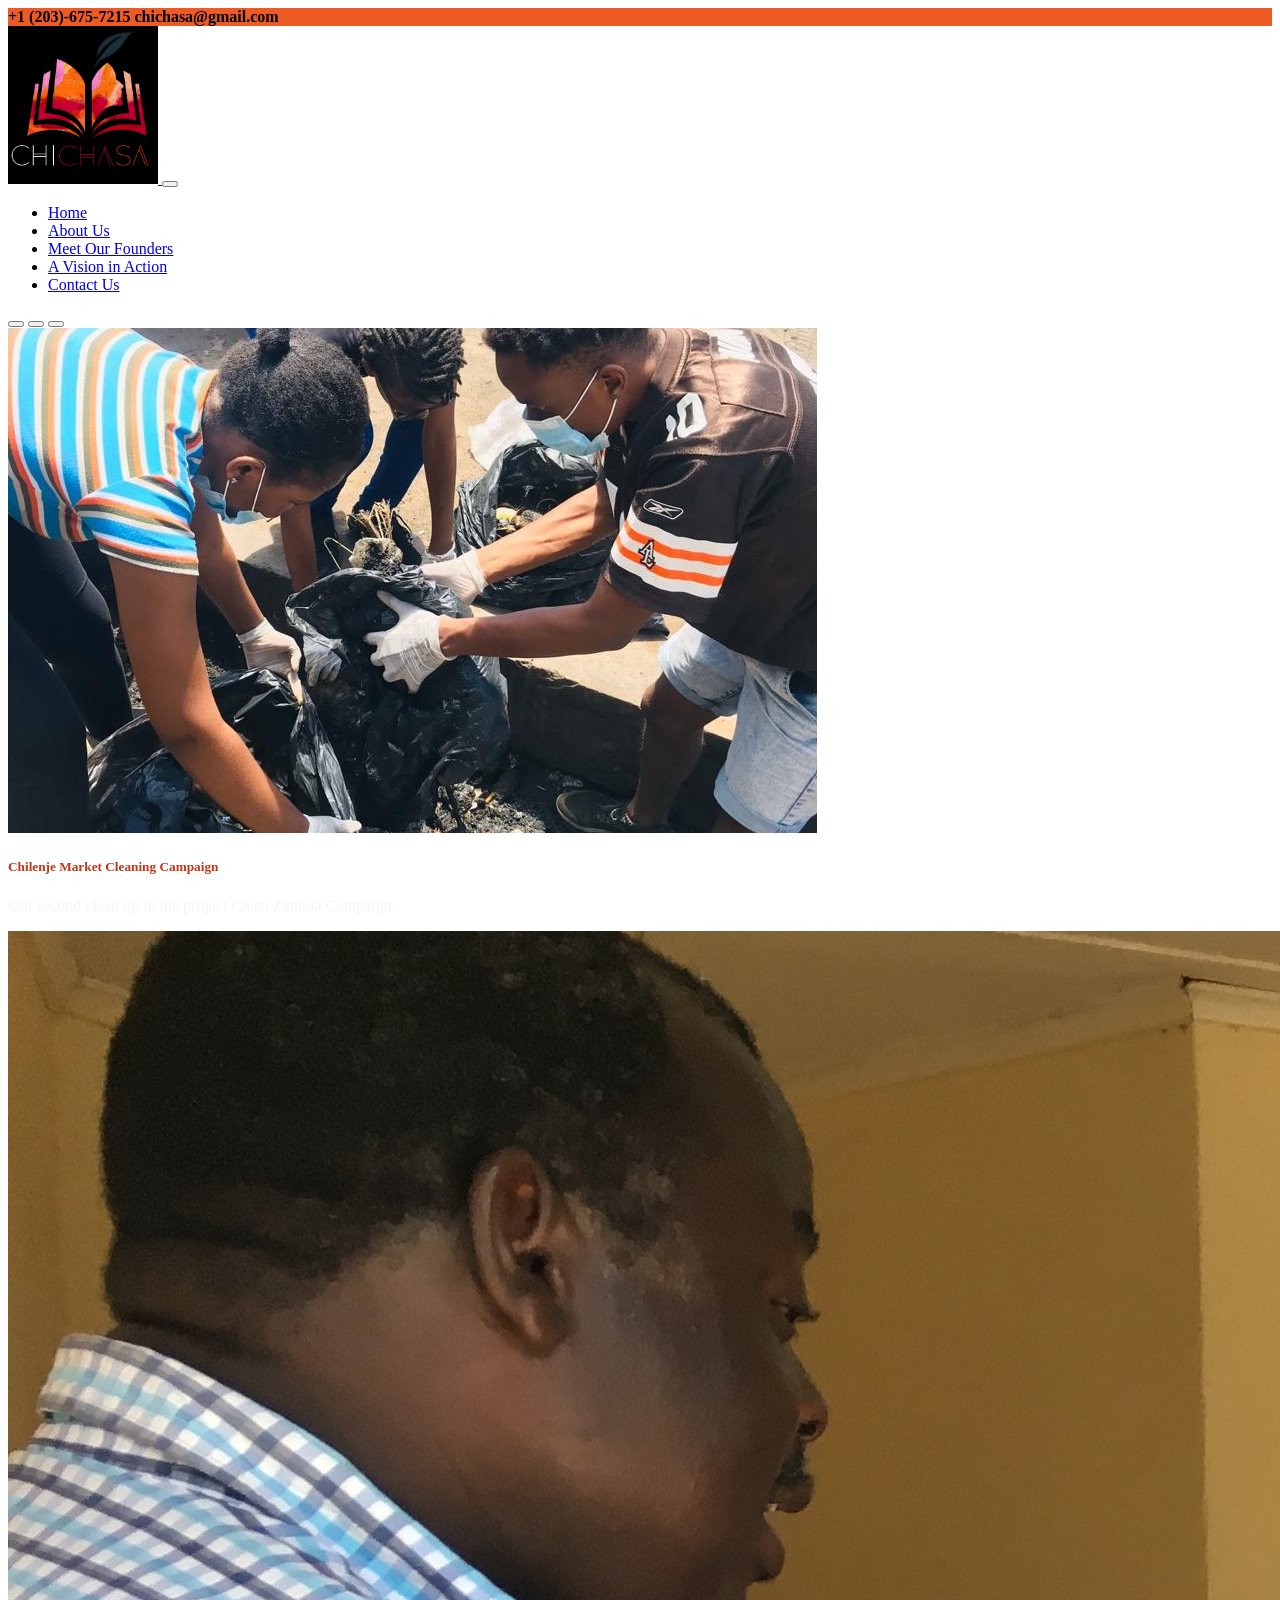
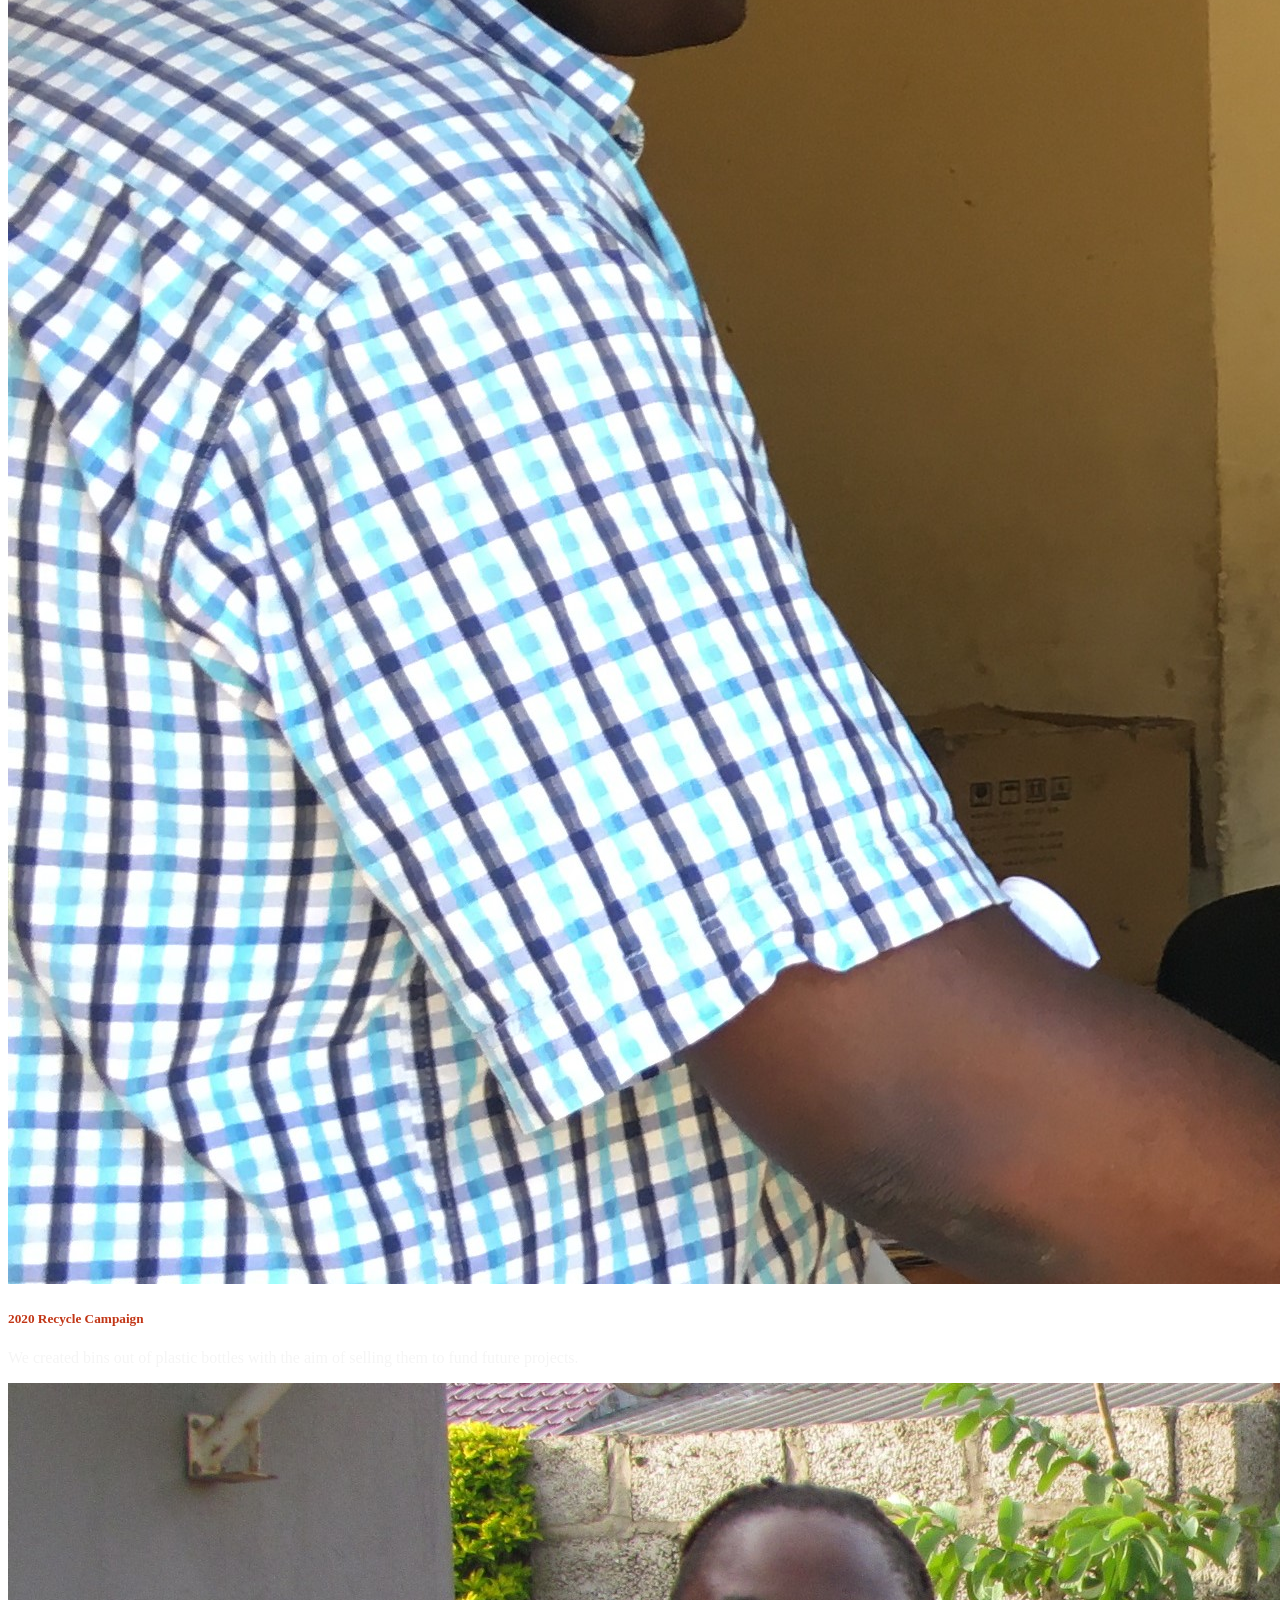
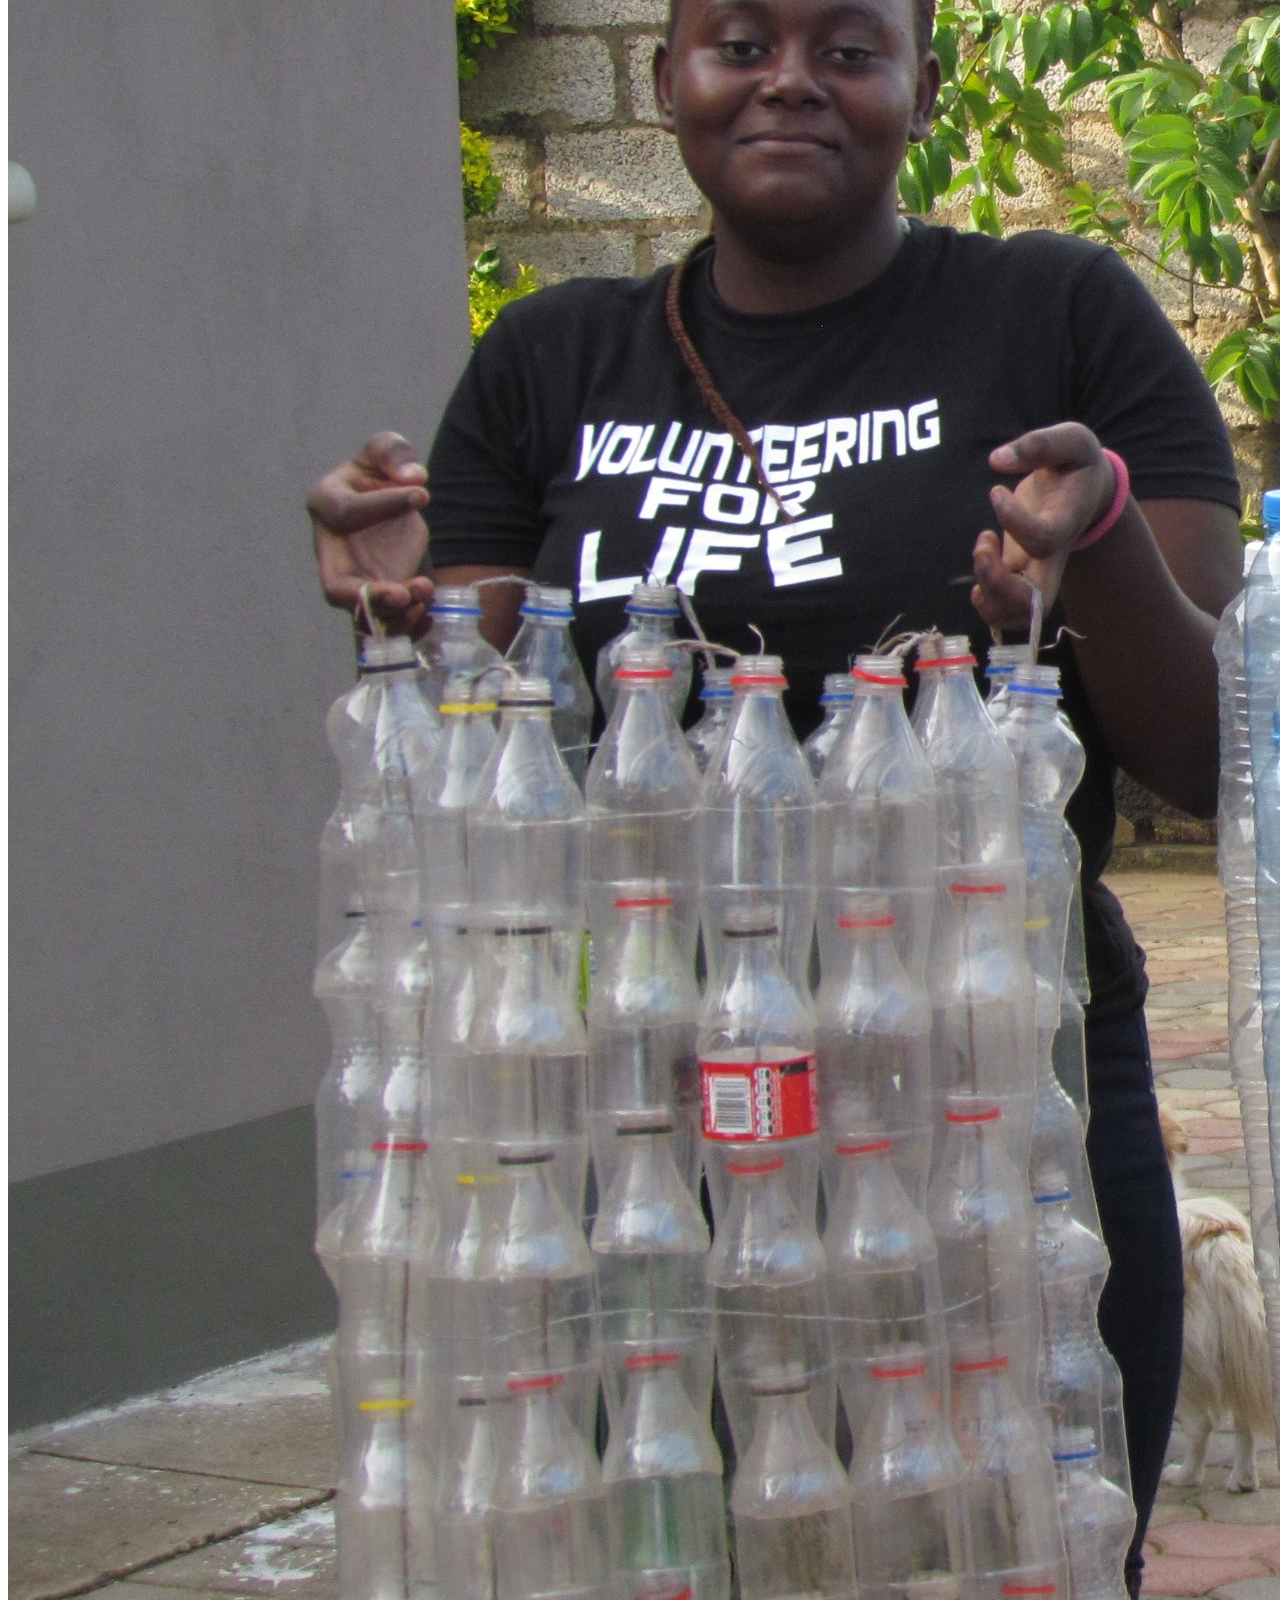
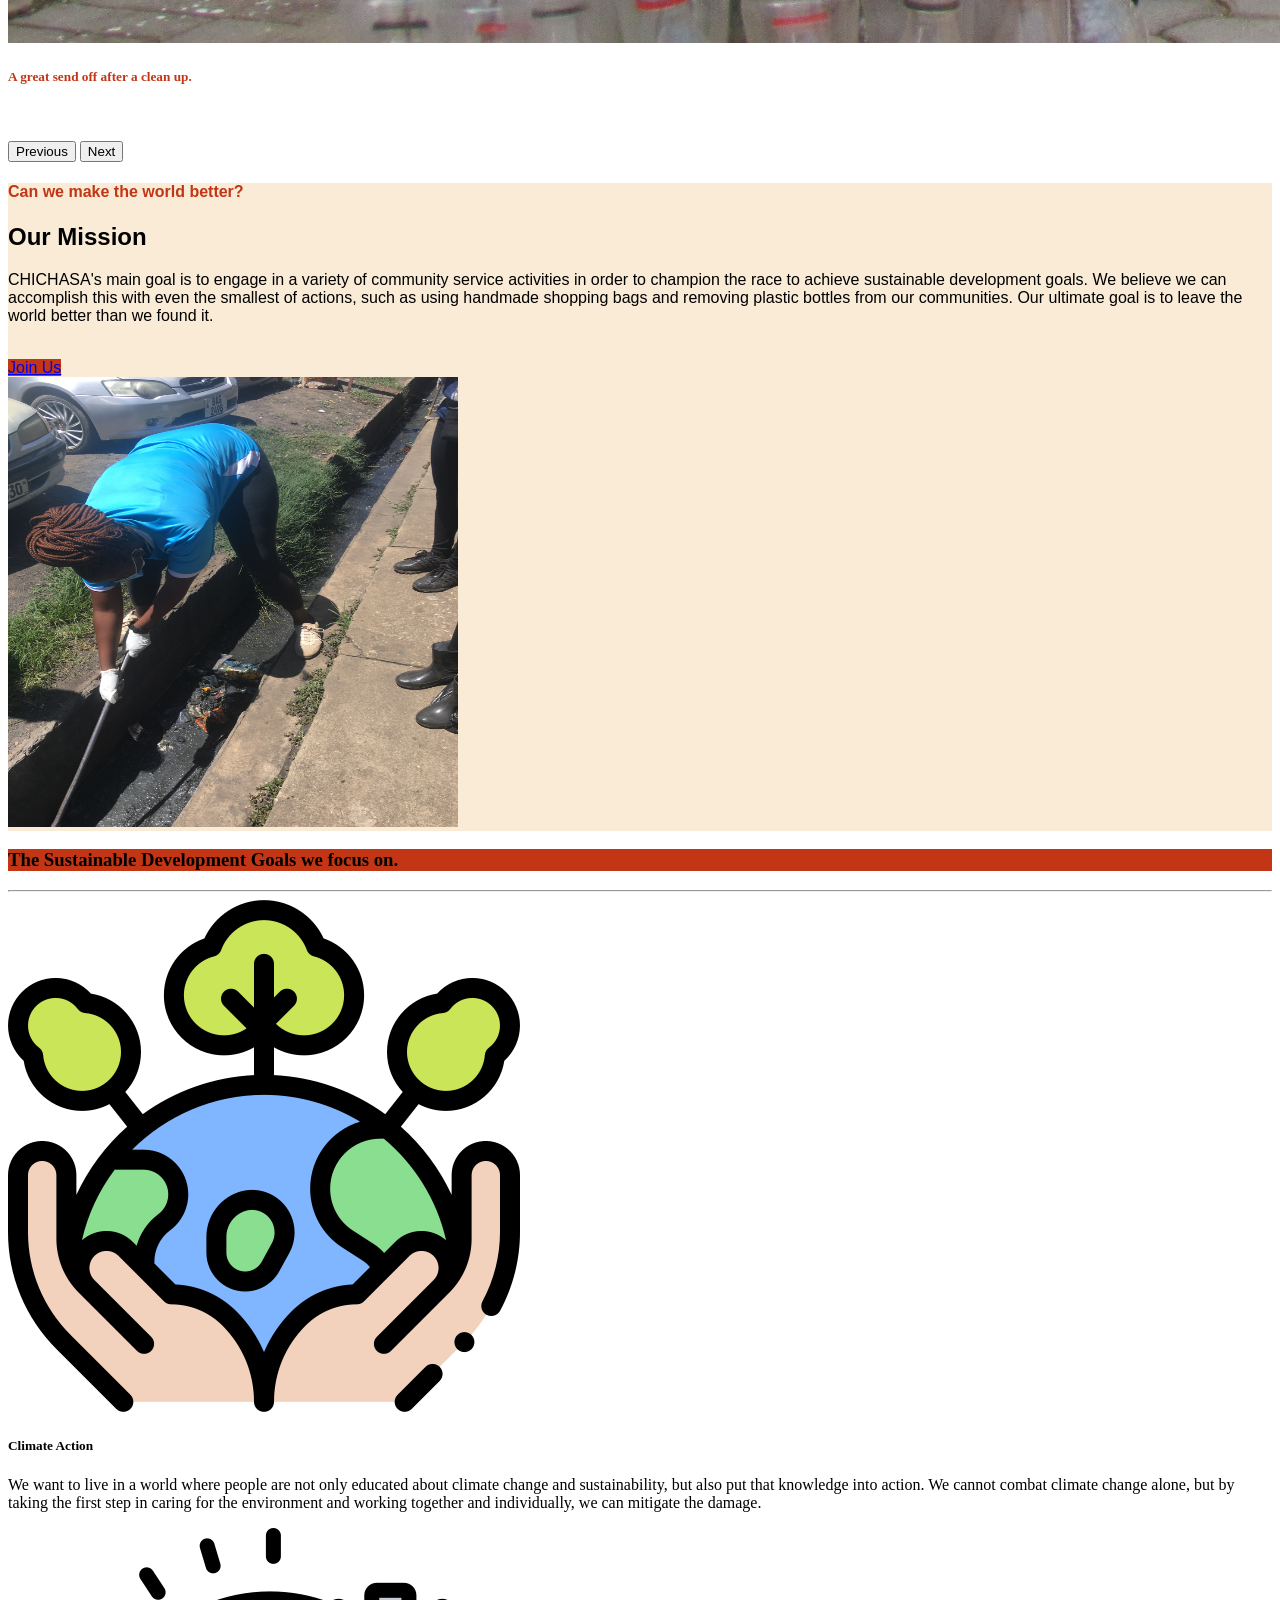
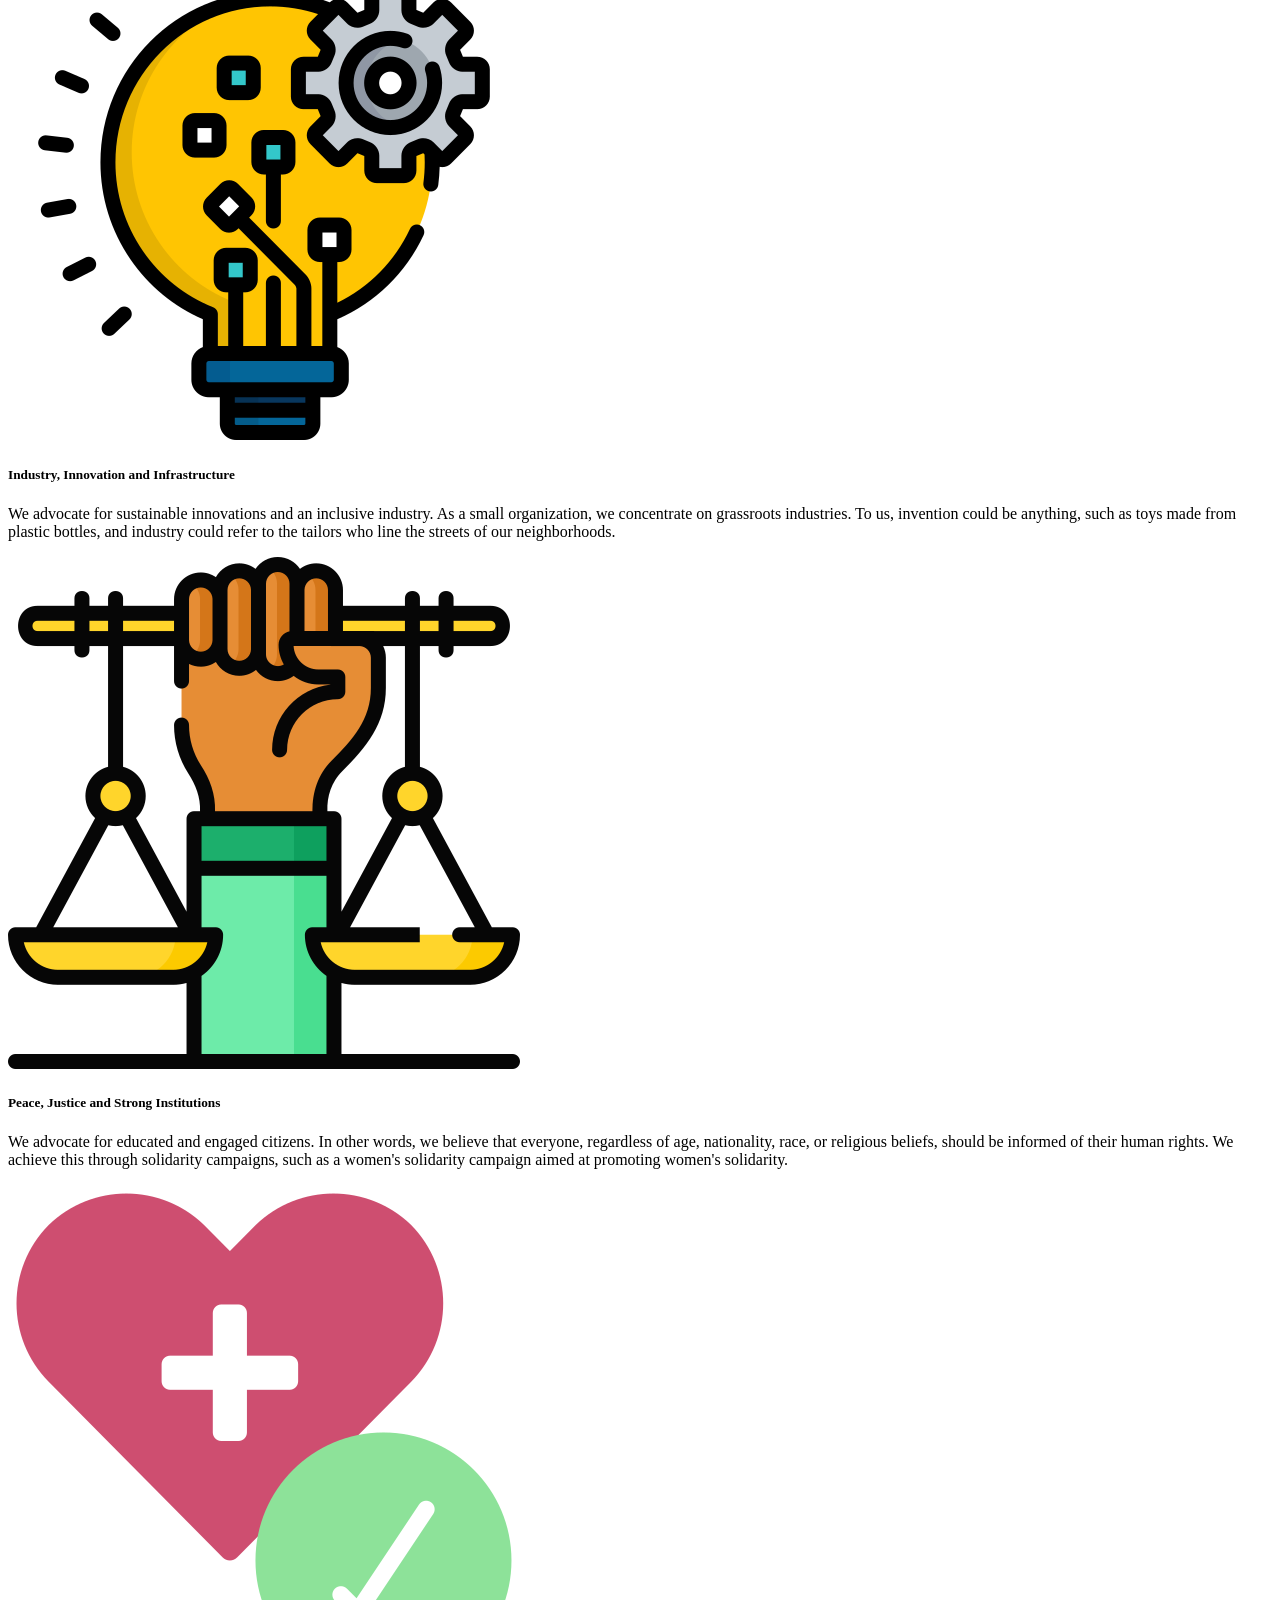
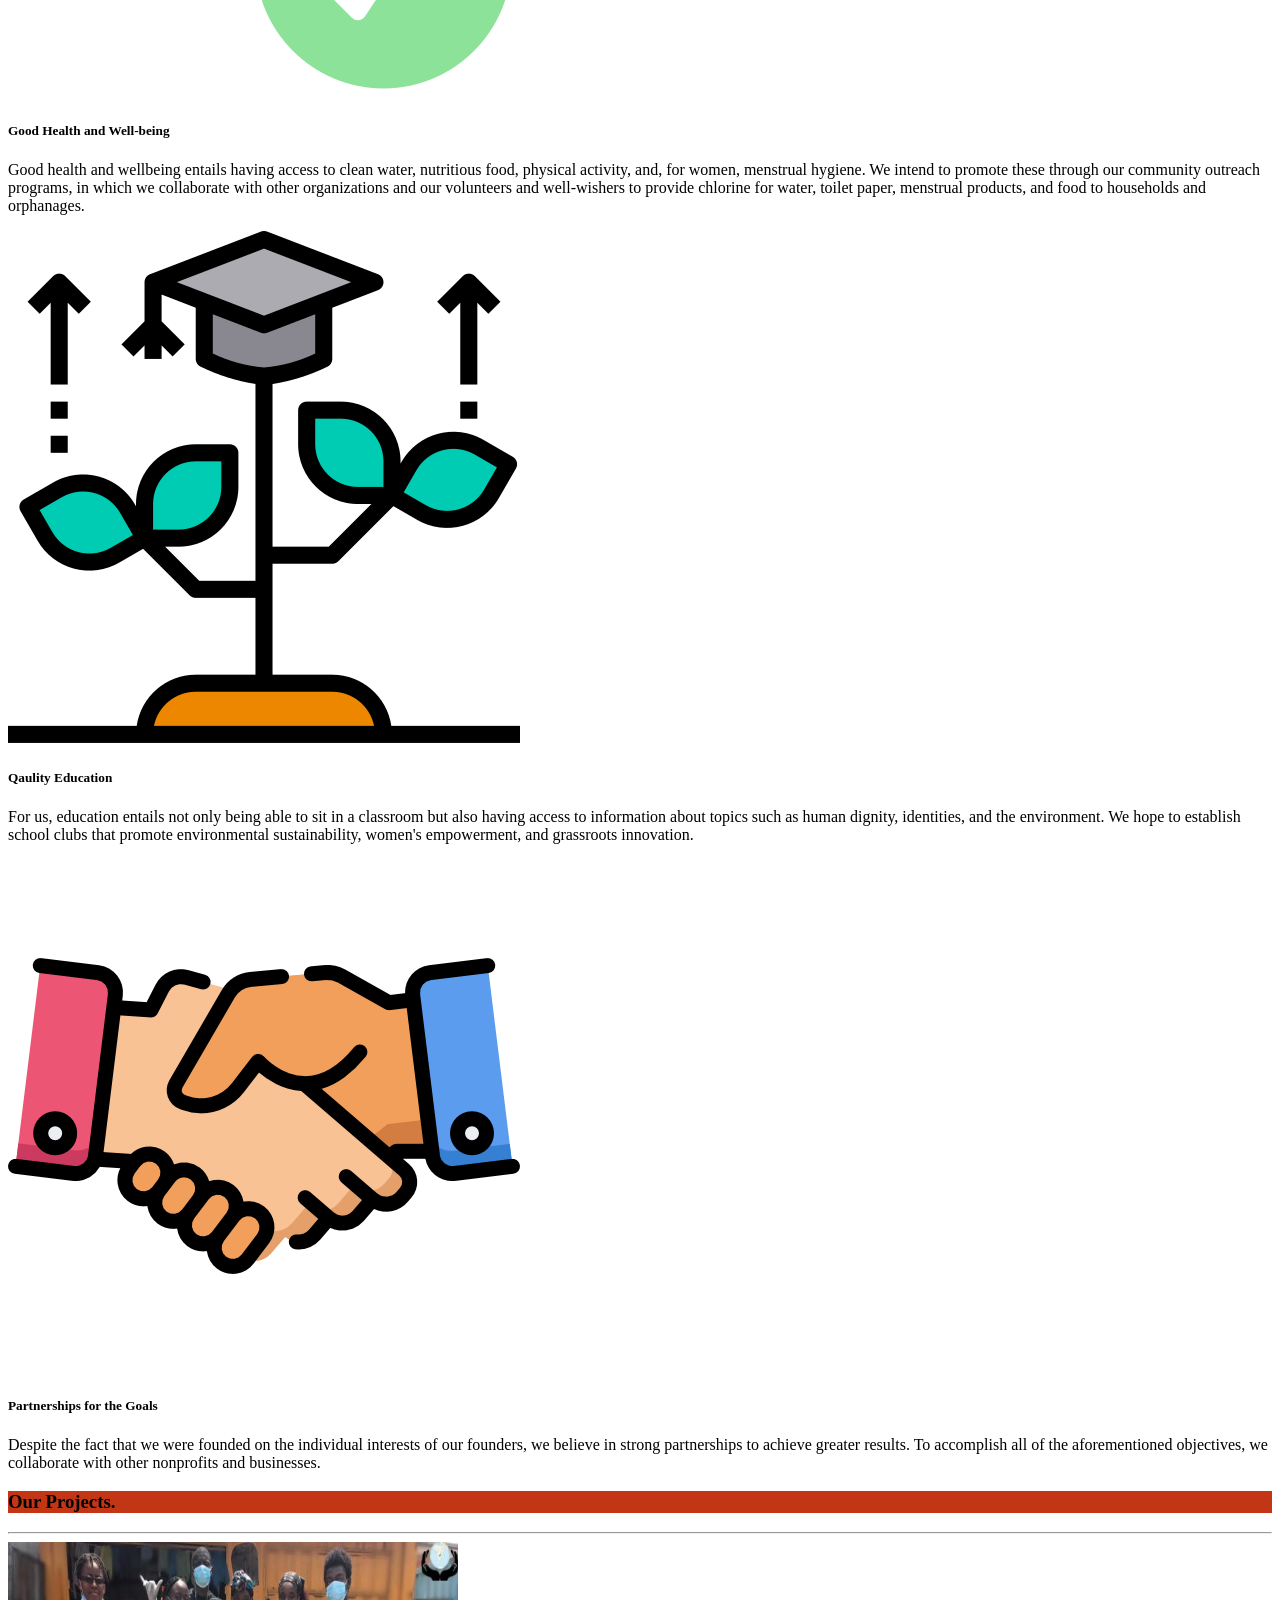
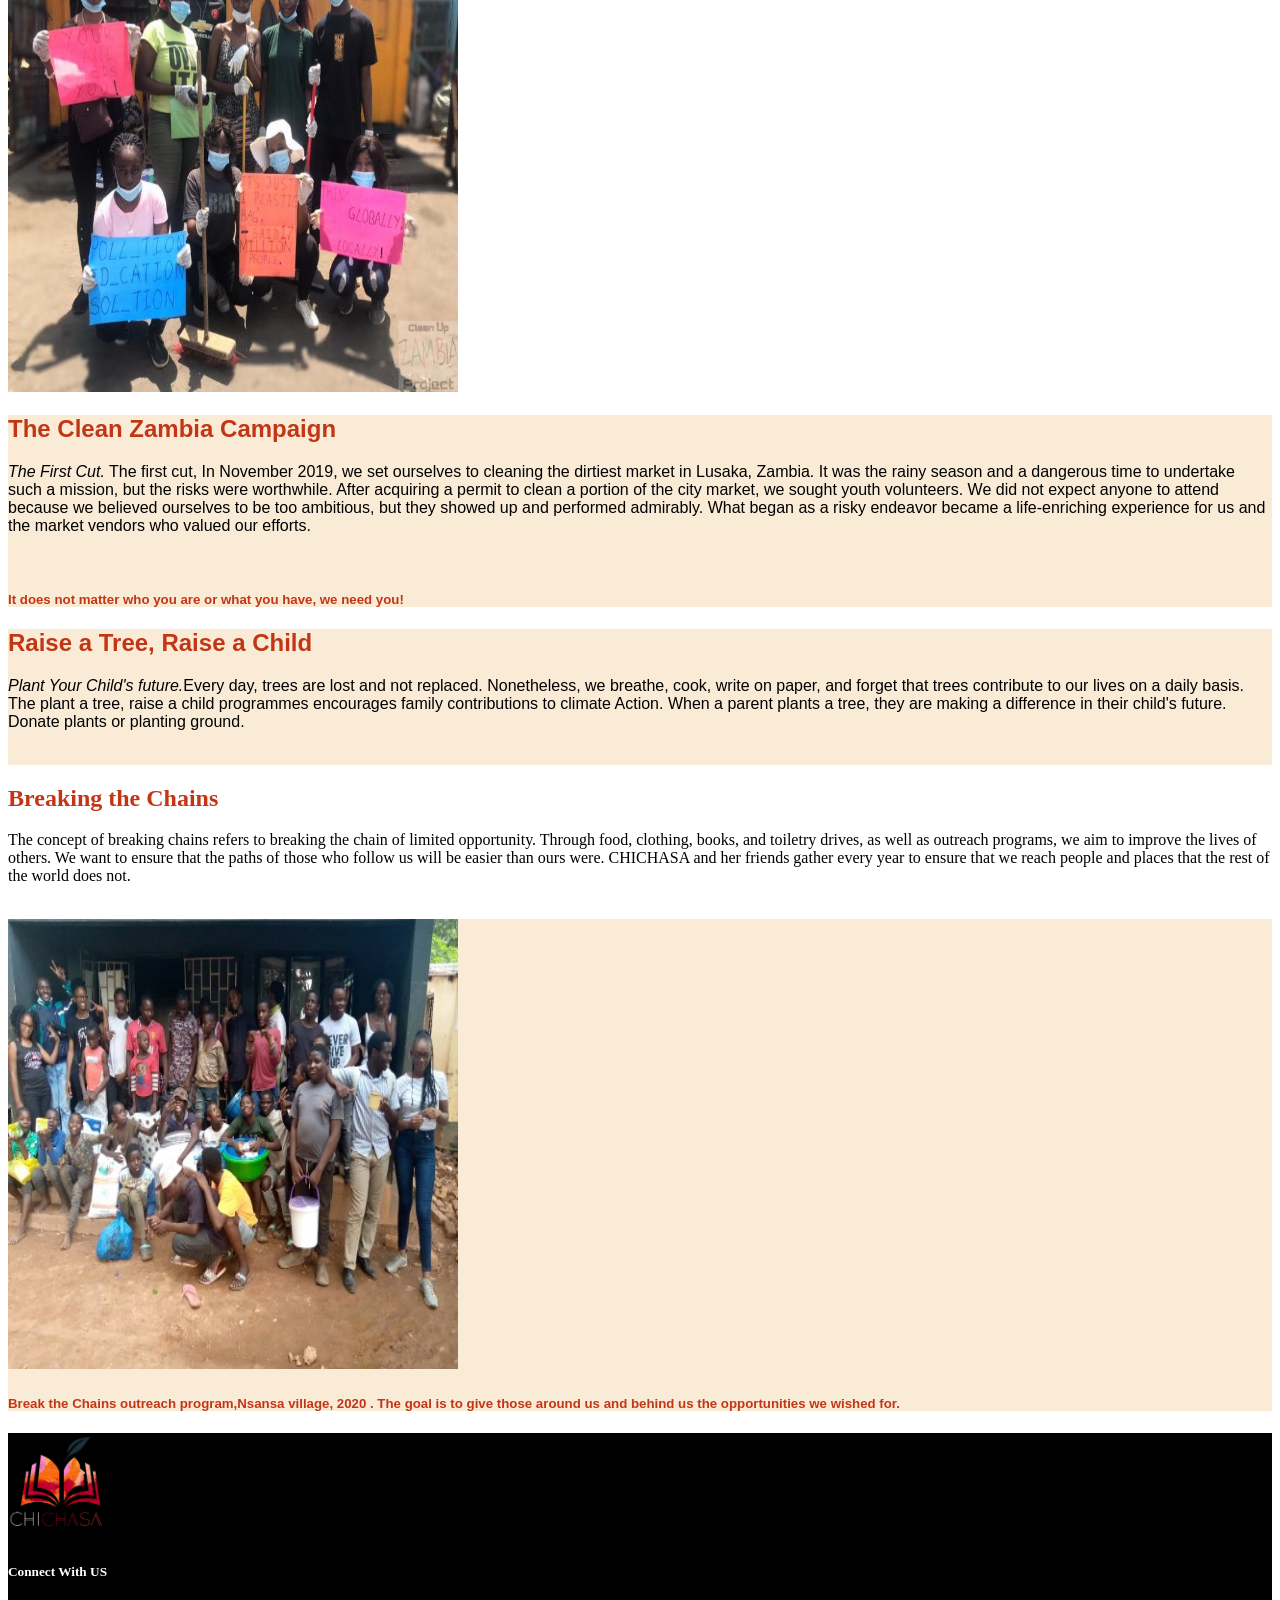
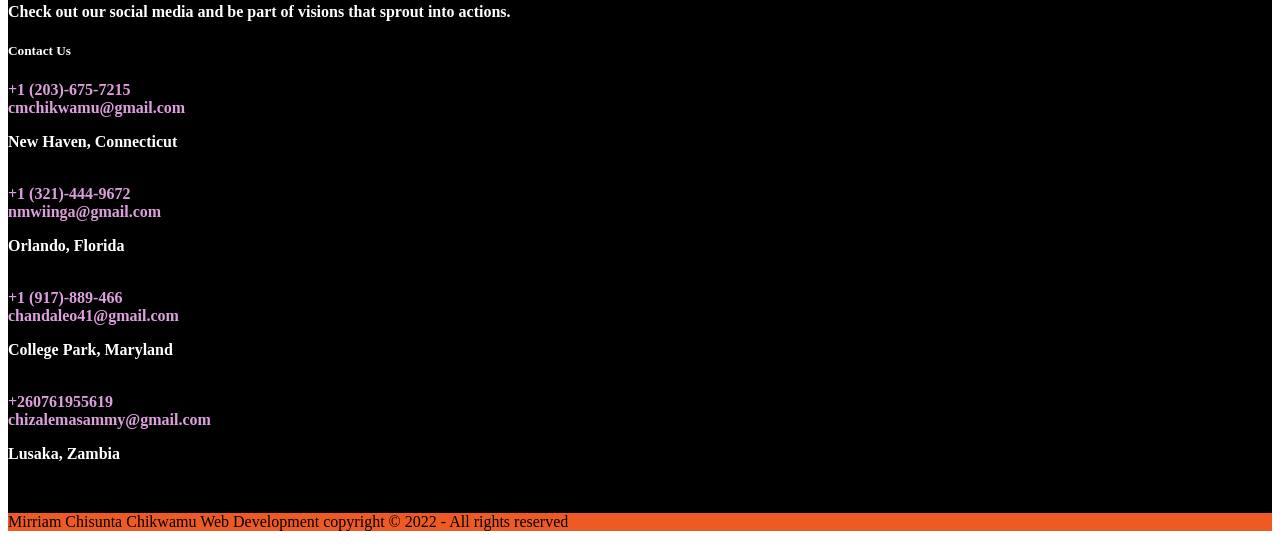
==== index.html @ 413c096a "Add files via upload" ====
<!doctype html>
<html lang="en">
  <head>
    <!-- Required meta tags -->
    <meta charset="utf-8">
    <meta name="viewport" content="width=device-width, initial-scale=1">

    <!-- Bootstrap CSS -->
    <link href="bootstrap-5.1.3-dist/css/bootstrap.min.css" rel="stylesheet">
    <link href="fontawesome-free-6.1.1-web/css/all.css" rel="stylesheet">
    <!--Custom styling-->
    <link href="FinalStyles.css" rel="stylesheet">
    
    
    <title>Home-Chichasa</title>
  </head>
  <!--body-->
  <body>
    <!--Header-->
    <header>
      <div class="p-xl-2  p-lg-2" id="topHeader">
        <div class="container">
          <div class="row">
            <div class="col-12 text-end">
              <a class="p-xl-2  p-lg-2" href=""><i class="fa-solid fa-phone"></i>+1 (203)-675-7215</a>
              <a class="p-xl-2  p-lg-2" href=""><i class="fa-solid fa-envelope"></i>chichasa@gmail.com</a>
            </div>
          </div>
        </div>
      </div>
      <div id="bottomHeader">
        <div class="container-fluid">
          <nav class="navbar navbar-dark bg-black navbar-expand-md justify-content-lg-center">
           <a class="navbar-brand" href="index.html">
            <img src="logo.docx.jpg" alt="logo image" width="150px">
           </a>
           <button class="navbar-toggler" type="button" data-bs-toggle="collapse" data-bs-target="#navbarTogglerDemo02" aria-controls="navbarTogglerDemo02" aria-expanded="false" aria-label="Toggle navigation">
            <span class="navbar-toggler-icon"></span>
          </button>
          <div class="collapse navbar-collapse" id="navbarTogglerDemo02">
            <ul class="navbar-nav">
              <li class="nav-item active">
                <a class="nav-link" href="index.html">Home</a>
              </li>
              <li class="nav-item">
                <a  class="nav-link" href="AboutUs.html">About Us</a>
              </li>
              <li class="nav-item">
                <a class="nav-link" href="meetourfounders.html">Meet Our Founders</a>
              </li>
              <li class="nav-item">
                <a class="nav-link" href="avisioninaction.html">A Vision in Action</a>
              </li>
              <li class="nav-item">
                <a class="nav-link" href="contactus.html">Contact Us</a>
              </li>
            
            </ul>
            </div>
          </nav>
        </div>
      </div>
    </header>

     <!--introduction-->
    <div class="container-fluid">
      <div id="carouselExampleCaptions" class="carousel slide" data-bs-ride="carousel">
        <div class="carousel-indicators">
          <button type="button" data-bs-target="#carouselExampleCaptions" data-bs-slide-to="0" class="active" aria-current="true" aria-label="Slide 1"></button>
          <button type="button" data-bs-target="#carouselExampleCaptions" data-bs-slide-to="1" aria-label="Slide 2"></button>
          <button type="button" data-bs-target="#carouselExampleCaptions" data-bs-slide-to="2" aria-label="Slide 3"></button>
        </div>
        <div class="carousel-inner">
          <div class="carousel-item active">
            <img  src="Slide show.jpg" class="d-block w-100" alt="Chilenje Market Clean up">
            <div class="carousel-caption d-none d-md-block">
              <h5  style="color:#c23616;">Chilenje Market Cleaning Campaign</h5>
              <p style="color:whitesmoke">Our second clean up in the project Clean Zambia Campaign.</p>
            </div>
          </div>
          <div class="carousel-item">
            <img src="slide show2.jpg" class="d-block w-100" alt="Samantha and Chilenje Market chairperson">
            <div class="carousel-caption d-none d-md-block">
              <h5  style="color:#c23616;">2020 Recycle Campaign</h5>
              <p style="color:whitesmoke">We created bins out of plastic bottles with the aim of selling them to fund future projects.</p>
            </div>
          </div>
          <div class="carousel-item">
            <img  src="slide show3.jpg" class="d-block w-100" alt="Recycle Campaign">
            <div class="carousel-caption d-none d-md-block">
              <h5 style="color:#c23616;">A great send off after a clean up.</h5>
              <p style="color:white">Our Chairperson Shakes Hands with the Chairperson of Chilenje market after a sucessful clean up.</p>
            </div>
          </div>
        </div>
        <button class="carousel-control-prev" type="button" data-bs-target="#carouselExampleCaptions" data-bs-slide="prev">
          <span class="carousel-control-prev-icon" aria-hidden="true"></span>
          <span class="visually-hidden">Previous</span>
        </button>
        <button class="carousel-control-next" type="button" data-bs-target="#carouselExampleCaptions" data-bs-slide="next">
          <span class="carousel-control-next-icon" aria-hidden="true"></span>
          <span class="visually-hidden">Next</span>
        </button>
      </div>
    </div>


    <!--Section one:The Mission-->
    <section class="top-hero-section pt-4 pb-5">
      <div class="container">
        <div class="row align-items-center">
          <div class="col-md-5">
            <h4 style="color:#c23616;">Can we make the world better?</h4>
            <h1>Our Mission</h1>
            <p>
              CHICHASA's main goal is to engage in a variety of community service activities in order to champion the race to achieve sustainable development goals. We believe we can accomplish this with even the smallest of actions, such as using handmade shopping bags and removing plastic bottles from our communities. Our ultimate goal is to leave the world better than we found it. </p><br>
              <a style ="background-color:#c23616 ;" class="btn btn " href="contactus.html" role="button">Join Us</a>
          </div>
          <div class="col-md-7">
            <img class="img-fluid" src="IMG_7475.JPG" width="450" height="450"alt="Clean up">
          </div>
        </div>

      </div>
    </section>

    <!--Brief Intoduction -->
    <section class="pt-3 pb-4">
      <div class="container-fluid">
        <div class="row">
          <div style="background-color: #c23616;"class="col-12 text-center">
            <h3>The Sustainable Development Goals we focus on.</h3>
          </div>
          <hr>

        </div>
        <div class="row" >
          <div class="col-md-4 text-center">
            <img class="img-fluid p-5 size-img" src="save-the-planet.png" alt="save the planet">
            <h5>Climate Action</h5>
            <p>
              We want to live in a world where people are not only educated about climate change and sustainability, but also put that knowledge into action. We cannot combat climate change alone, but by taking the first step in caring for the environment and working together and individually, we can mitigate the damage.
            </p>
          </div>
          <div class="col-md-4 text-center ">
            <img class="img-fluid p-5 size-img" src="innovation.png" alt="save the planet">
            <h5>Industry, Innovation and Infrastructure</h5>
            <p>
              We advocate for sustainable innovations and an inclusive industry. As a small organization, we concentrate on grassroots industries. To us, invention could be anything, such as toys made from plastic bottles, and industry could refer to the tailors who line the streets of our neighborhoods.
            </p>
          </div>
          <div class="col-md-4 text-center">  
            <img class="img-fluid p-5 size-img" src="civil-right.png" alt="save the planet">
            <h5>Peace, Justice and Strong Institutions</h5>
            <p>
              We advocate for educated and engaged citizens. In other words, we believe that everyone, regardless of age, nationality, race, or religious beliefs, should be informed of their human rights. We achieve this through solidarity campaigns, such as a women's solidarity campaign aimed at promoting women's solidarity.
            </p>
          </div>
        </div>
        <div class="row">
          <div class="col-md-4 text-center">
            <img class="img-fluid p-5 size-img" src="healthy.png" alt="save the planet">
            <h5>Good Health and Well-being</h5>
            <p>
              Good health and wellbeing entails having access to clean water, nutritious food, physical activity, and, for women, menstrual hygiene. We intend to promote these through our community outreach programs, in which we collaborate with other organizations and our volunteers and well-wishers to provide chlorine for water, toilet paper, menstrual products, and food to households and orphanages. 
            </p>
          </div>
          <div class="col-md-4 text-center ">
            <img class="img-fluid p-5 size-img" src="quality.png" alt="save the planet">
            <h5>Qaulity Education</h5>
            <p>
              For us, education entails not only being able to sit in a classroom but also having access to information about topics such as human dignity, identities, and the environment. We hope to establish school clubs that promote environmental sustainability, women's empowerment, and grassroots innovation.
            </p>
          </div>
          <div class="col-md-4 text-center">  
            <img class="img-fluid p-5  size-img" src="handshake.png" alt="save the planet">
            <h5>Partnerships for the Goals</h5>
            <p>
              Despite the fact that we were founded on the individual interests of our founders, we believe in strong partnerships to achieve greater results. To accomplish all of the aforementioned objectives, we collaborate with other nonprofits and businesses. 
            </p>
          </div>
        </div>
        </div>
        
      </div>
    </section>

    <!--OUr Projects-->
    <section class=" p-1 pt-3 pb-4">
      <div class="container-fluid">
        <div class="row">
          <div style="background-color: #c23616;"class="col-12 text-center">
            <h3>Our Projects.</h3>
          </div>
          <hr>
    </section>

    <section class="p-1 pt-4 pb-4" >
      <div class="container">
        <div class="row align-items-center">

          <div class="col-md-6">
            <img class="img-fluid" src="4a682561-8d08-4f92-b63a-77489a066804.jpg" width="450" height="450"alt="Clean up">
          </div>
          
          <div class="top-hero-section col-md-6">
            
            <h2 style="color:#c23616;">The Clean Zambia Campaign</h2>
              <p><span style="font-style: italic;">The First Cut.</span>
                The first cut, In November 2019, we set ourselves to cleaning the dirtiest market in Lusaka, Zambia. It was the rainy season and a dangerous time to undertake such a mission, but the risks were worthwhile. After acquiring a permit to clean a portion of the city market, we sought youth volunteers. We did not expect anyone to attend because we believed ourselves to be too ambitious, but they showed up and performed admirably. What began as a risky endeavor became a life-enriching experience for us and the market vendors who valued our efforts.</p><br>
              <h5 style="color:#c23616;"><b>It does not matter who you are or what you have, we need you!</b></h5>
              
          </div>
      
        </div>

      </div>
    </section>

    <section class="p-1 pt-4 pb-4">
      <div class="container">
        <div class="row align-items-center">
 
          <div   class="top-hero-section col-md-6">
            
            <h2 style="color:#c23616;">Raise a Tree, Raise a Child</h2>
              <p><span style="font-style: italic;">Plant Your Child's future.</span>Every day, trees are lost and not replaced. Nonetheless, we breathe, cook, write on paper, and forget that trees contribute to our lives on a daily basis. The plant a tree, raise a child programmes encourages family contributions to climate Action. When a parent plants a tree, they are making a difference in their child's future. Donate plants or planting ground.</p><br>
              
          </div>

          <div class="col-md-6">
          
            
          </div>
      
        </div>

      </div>
    </section>

    <section class="p-1 pt-4 pb-4">
      <div class="container">
        <div class="row align-items-center">
 
          <div class="col-md-6">
            
            <h2 style="color:#c23616;">Breaking the Chains</h2>
              <p><span style="font-style: italic;"></span>
                The concept of breaking chains refers to breaking the chain of limited opportunity. Through food, clothing, books, and toiletry drives, as well as outreach programs, we aim to improve the lives of others. We want to ensure that the paths of those who follow us will be easier than ours were. CHICHASA and her friends gather every year to ensure that we reach people and places that the rest of the world does not.</p><br>
              
          </div>

          <div class="top-hero-section col-md-6">
            <img class="img-fluid" src="ResizerImage374X280.jpg" width="450" height="450"alt="Clean up">
            <h5 style="color:#c23616;"><b>Break the Chains outreach program,Nsansa village, 2020 .
              The goal is to give those around us and behind us the opportunities we wished for.
              </b></h5>
          </div>
      
        </div>

      </div>
    </section>



    <!--Footer-->
    
    <footer class="default-footer">
      <div class="container top-footer p-md-3 p-1">
        <div class="row">
          <div class="col-md-6 pl-4 pr-4">
            <img class="img-fluid" src="logo.docx.jpg" width="100" alt="">
            <p>
              <h5>Connect With US</h5>
              Check out our social media and be part of visions that sprout into actions.
            </p>
            <a href="https://www.facebook.com/CHICHASAFoundation"><i class="fa-brands fa-2x fa-facebook"></i></a>
            <a href="https://www.facebook.com/CHICHASAFoundation"><i class="fa-brands fa-2x fa-whatsapp"></i></a>
            <a href="https://www.facebook.com/CHICHASAFoundation"><i class="fa-brands fa-2xl fa-instagram"></i></a>
            <a href="https://www.facebook.com/CHICHASAFoundation"><i class="fa-brands fa-2xl fa-twitter"></i></a>
          </div>
          <div class="col-md-6">
            <div class="col-md-6 contact">
              <h5>Contact Us</h5>
             
                <a style="color:plum;" href=""><i class="fa-solid fa-phone"></i>+1 (203)-675-7215</a><br>
                <a style="color:plum;" href=""><i class="fa-solid fa-envelope"></i>cmchikwamu@gmail.com</a><br>
                <p>
                  New Haven, Connecticut
                </p><br>
               
                <a style="color:plum;"  href=""><i class="fa-solid fa-phone"></i>+1 (321)-444-9672</a><br>
                <a style="color:plum;" href=""><i class="fa-solid fa-envelope"></i>nmwiinga@gmail.com</a><br>
                <p>
                  Orlando, Florida
                </p><br>
              
                <a style="color:plum;" href=""><i class="fa-solid fa-phone"></i>+1 (917)-889-466</a><br>
                <a style="color:plum;" href=""><i class="fa-solid fa-envelope"></i>chandaleo41@gmail.com</a><br>
                <p>
                  College Park, Maryland
                </p><br>
              
                <a style="color:plum;" href=""><i class="fa-solid fa-phone"></i>+260761955619</a><br>
                <a style="color:plum;" href=""><i class="fa-solid fa-envelope"></i>chizalemasammy@gmail.com</a>
                <p>
                  Lusaka, Zambia
                </p><br>
            </div>
          
            
          </div>
        </div>
      </div>
      <div class="container-fluid bottom footer p-2">
        <div class="row">
          <div class="col-12 text-center">
            <p>Mirriam Chisunta Chikwamu Web Development copyright © 2022 - All rights reserved</p>
          </div>

        </div>

      </div>
    </footer>

    <!-- Option 1: Bootstrap Bundle with Popper -->
    <script src="bootstrap-5.1.3-dist/js/bootstrap.bundle.js"></script> 


 
  </body>
</html>
---- FinalStyles.css ----
#topHeader {
    background-color:#EE5A24;
    border-bottom: 1px pink;
}
#topHeader a {
    text-align: right;
    color:black;
    font-weight: 800;
    font-size: 1rem;
    text-decoration: none;
}
.container-fluid {
    padding-left: 0;
    padding-right: 0;
    margin-left: 0;
    margin-right: 0;
/* Footer*/
}
.default-footer {
    background-color: black;
}
.top-footer {
    color:white;
    font-weight: 600;
}
.top-footer a {
    text-decoration: none;
}


.col-12{
    background-color:#EE5A24;
}
.bottom footer p{
    color: white;
}
/*start of homepage styling*/
.top-hero-section{
   background-color: antiquewhite; 
   color: black;
   font-family: Verdana, Geneva, Tahoma, sans-serif;
   font-weight: 400;
}
.size-ig{
    width: 100px;
    padding: 5px;
}

/* fontawesome icons*/

.fa-brands {
    color: plum;
}


.fa-solid {
    color: plum;
}
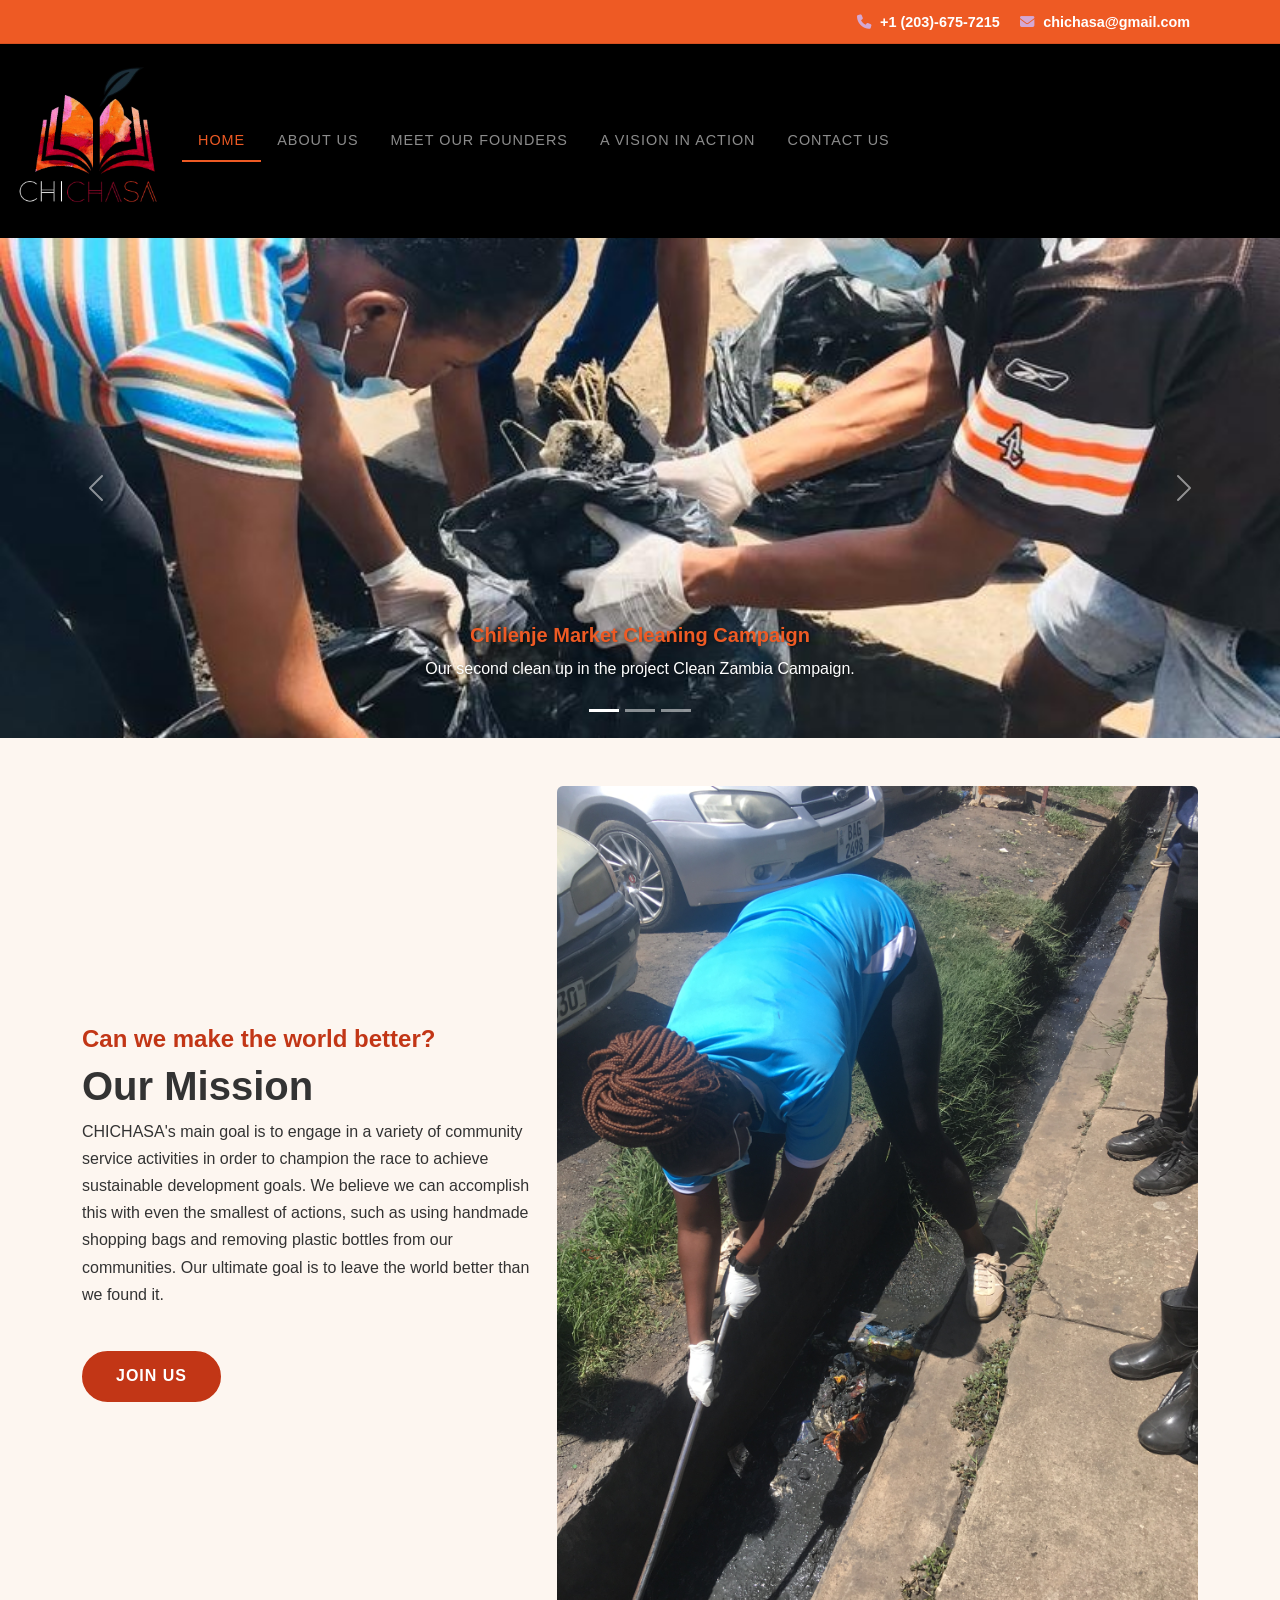
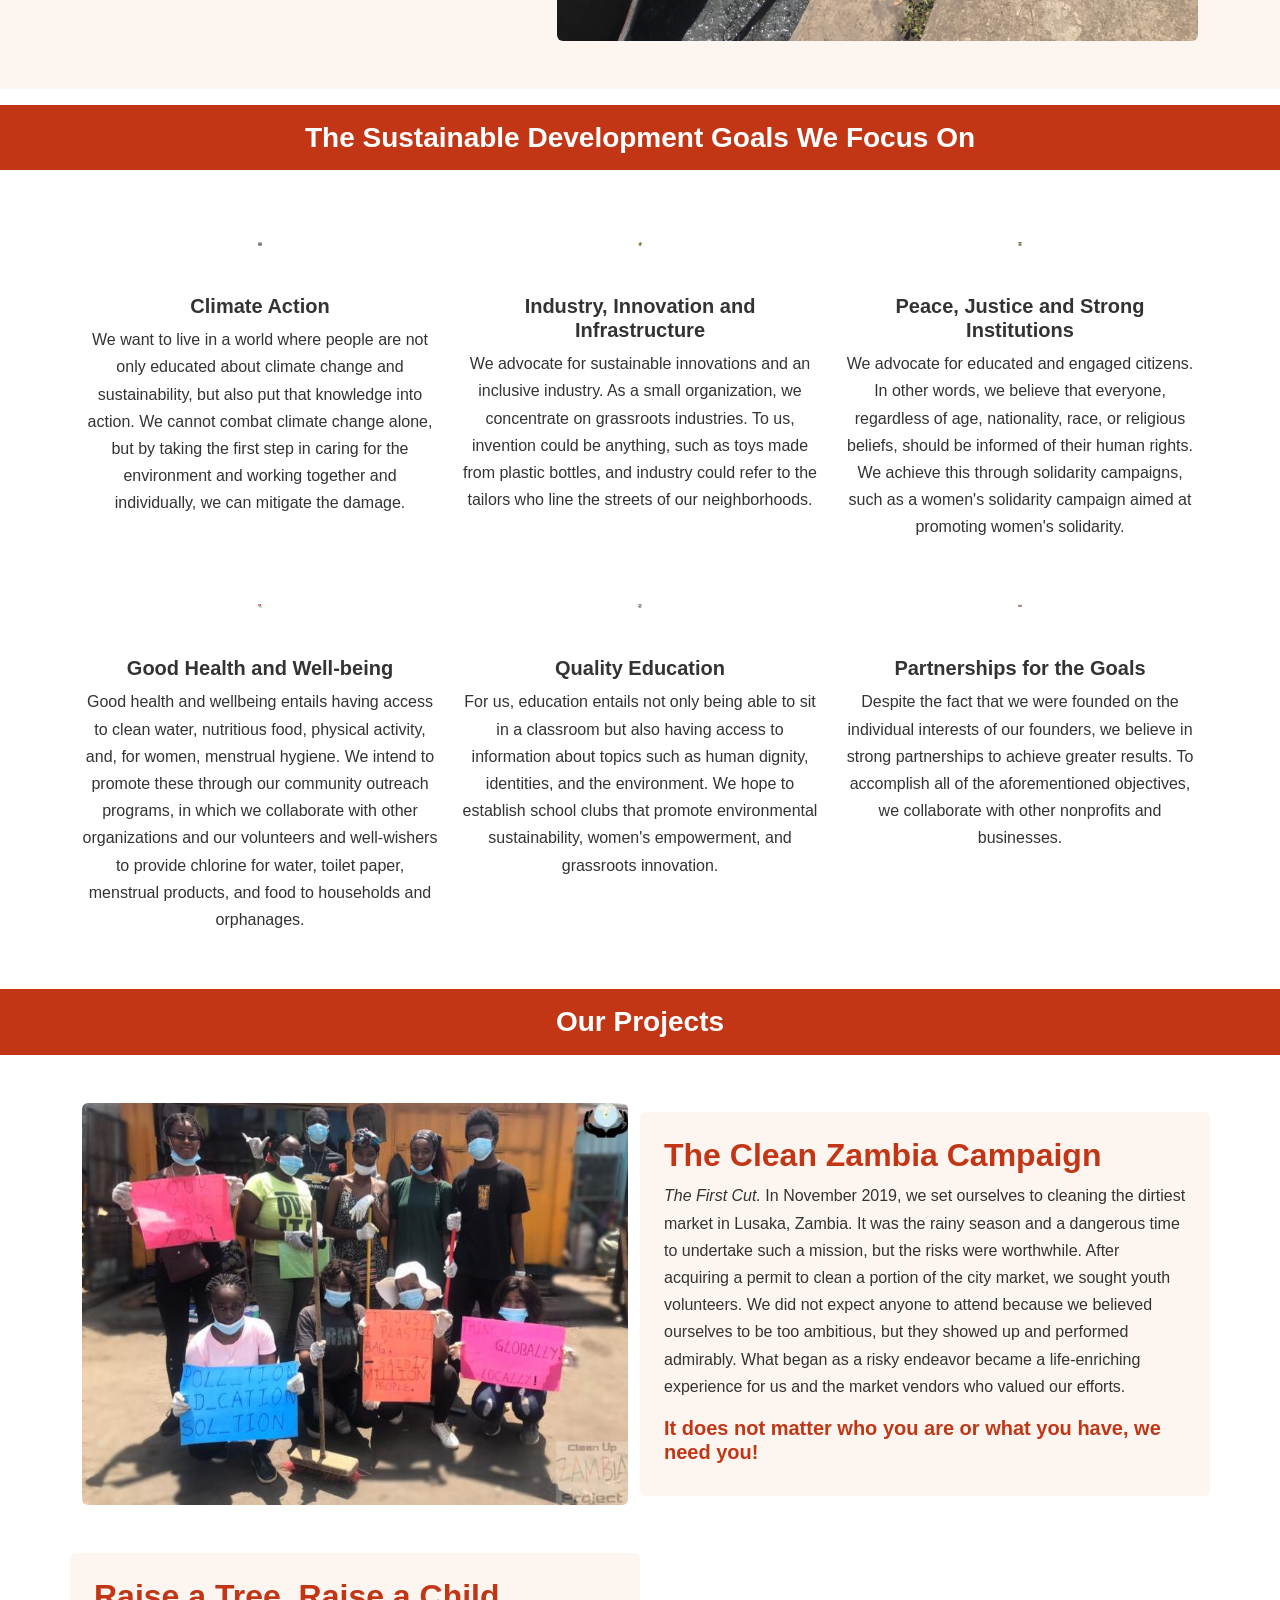
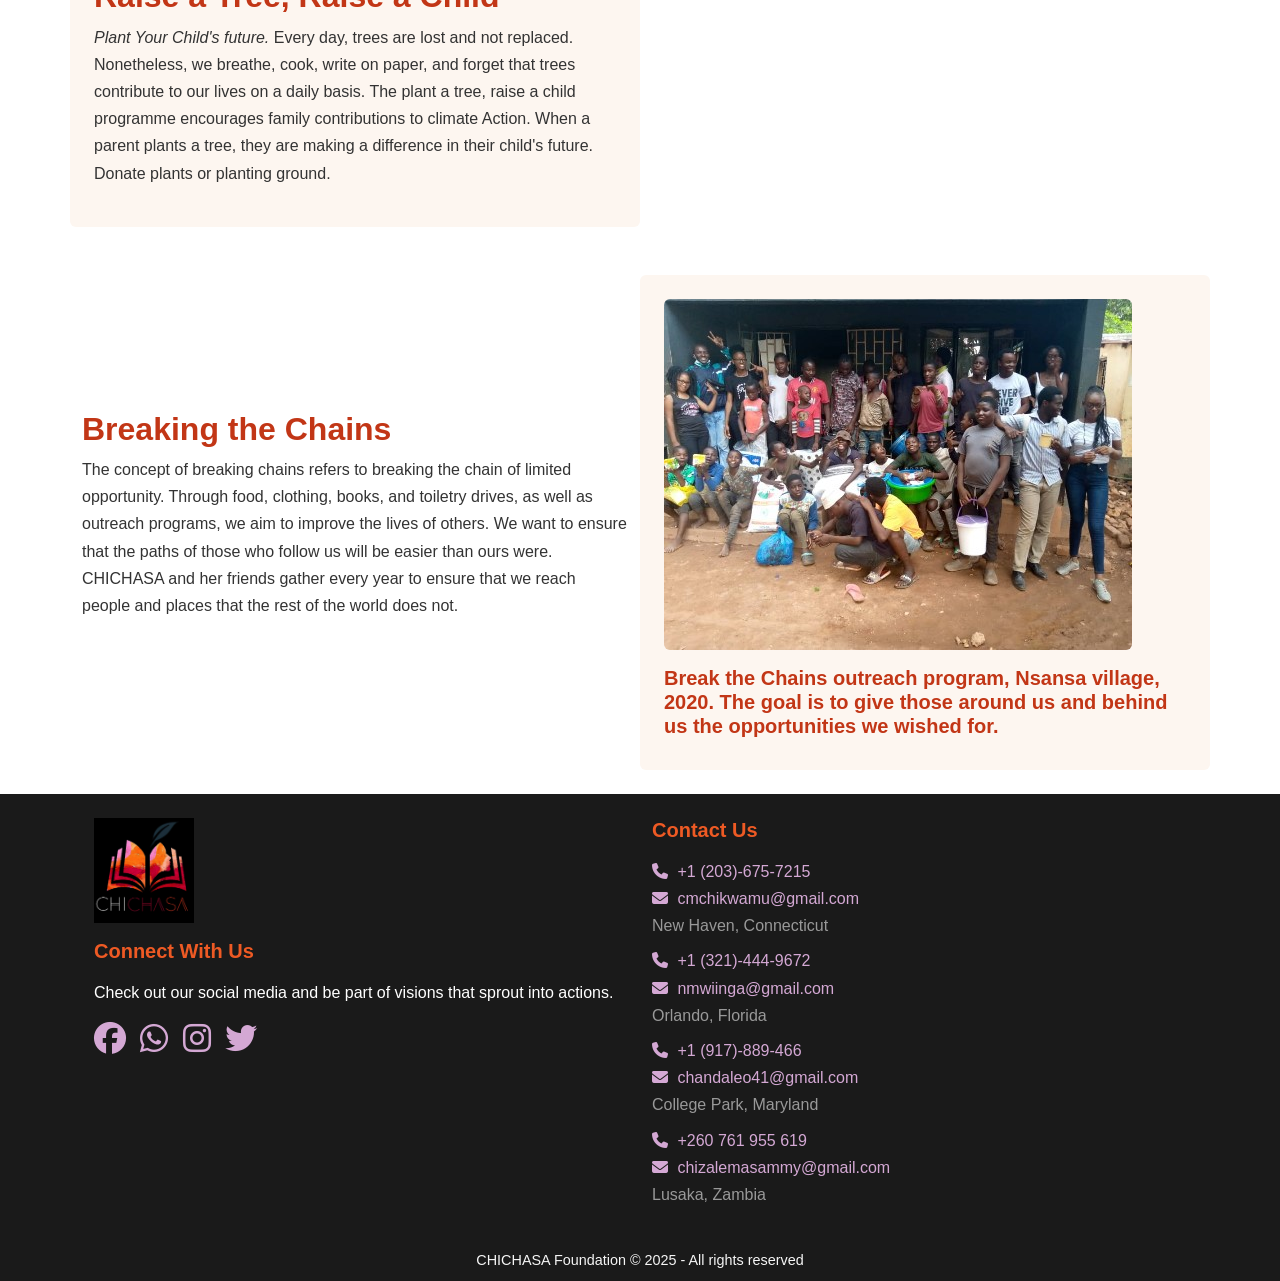
==== commit 0ba55413: "Improve website design, performance, and accessibility - Switch Bootstrap & FontAwesome from local f" ====
--- a/index.html
+++ b/index.html
@@ -1,29 +1,33 @@
 <!doctype html>
 <html lang="en">
   <head>
-    <!-- Required meta tags -->
     <meta charset="utf-8">
     <meta name="viewport" content="width=device-width, initial-scale=1">
-
-    <!-- Bootstrap CSS -->
-    <link href="bootstrap-5.1.3-dist/css/bootstrap.min.css" rel="stylesheet">
-    <link href="fontawesome-free-6.1.1-web/css/all.css" rel="stylesheet">
-    <!--Custom styling-->
+    <meta name="description" content="CHICHASA Foundation - A youth-led organization championing sustainable development goals through community service in Zambia and beyond.">
+
+    <!-- Bootstrap CSS (CDN) -->
+    <link href="https://cdn.jsdelivr.net/npm/bootstrap@5.3.0/dist/css/bootstrap.min.css" rel="stylesheet">
+    <!-- FontAwesome (CDN) -->
+    <link href="https://cdnjs.cloudflare.com/ajax/libs/font-awesome/6.4.0/css/all.min.css" rel="stylesheet">
+    <!-- AOS Animations -->
+    <link href="https://unpkg.com/aos@2.3.1/dist/aos.css" rel="stylesheet">
+    <!-- Custom styling -->
     <link href="FinalStyles.css" rel="stylesheet">
-    
-    
-    <title>Home-Chichasa</title>
+
+    <!-- Favicon -->
+    <link rel="icon" type="image/jpeg" href="logo.docx.jpg">
+
+    <title>Home - CHICHASA Foundation</title>
   </head>
-  <!--body-->
   <body>
-    <!--Header-->
+    <!-- Header -->
     <header>
-      <div class="p-xl-2  p-lg-2" id="topHeader">
+      <div class="p-xl-2 p-lg-2" id="topHeader">
         <div class="container">
           <div class="row">
             <div class="col-12 text-end">
-              <a class="p-xl-2  p-lg-2" href=""><i class="fa-solid fa-phone"></i>+1 (203)-675-7215</a>
-              <a class="p-xl-2  p-lg-2" href=""><i class="fa-solid fa-envelope"></i>chichasa@gmail.com</a>
+              <a class="p-xl-2 p-lg-2" href="tel:+12036757215"><i class="fa-solid fa-phone"></i> +1 (203)-675-7215</a>
+              <a class="p-xl-2 p-lg-2" href="mailto:chichasa@gmail.com"><i class="fa-solid fa-envelope"></i> chichasa@gmail.com</a>
             </div>
           </div>
         </div>
@@ -31,38 +35,37 @@
       <div id="bottomHeader">
         <div class="container-fluid">
           <nav class="navbar navbar-dark bg-black navbar-expand-md justify-content-lg-center">
-           <a class="navbar-brand" href="index.html">
-            <img src="logo.docx.jpg" alt="logo image" width="150px">
-           </a>
-           <button class="navbar-toggler" type="button" data-bs-toggle="collapse" data-bs-target="#navbarTogglerDemo02" aria-controls="navbarTogglerDemo02" aria-expanded="false" aria-label="Toggle navigation">
-            <span class="navbar-toggler-icon"></span>
-          </button>
-          <div class="collapse navbar-collapse" id="navbarTogglerDemo02">
-            <ul class="navbar-nav">
-              <li class="nav-item active">
-                <a class="nav-link" href="index.html">Home</a>
-              </li>
-              <li class="nav-item">
-                <a  class="nav-link" href="AboutUs.html">About Us</a>
-              </li>
-              <li class="nav-item">
-                <a class="nav-link" href="meetourfounders.html">Meet Our Founders</a>
-              </li>
-              <li class="nav-item">
-                <a class="nav-link" href="avisioninaction.html">A Vision in Action</a>
-              </li>
-              <li class="nav-item">
-                <a class="nav-link" href="contactus.html">Contact Us</a>
-              </li>
-            
-            </ul>
+            <a class="navbar-brand" href="index.html">
+              <img src="logo.docx.jpg" alt="CHICHASA Foundation Logo" width="150px">
+            </a>
+            <button class="navbar-toggler" type="button" data-bs-toggle="collapse" data-bs-target="#navbarTogglerDemo02" aria-controls="navbarTogglerDemo02" aria-expanded="false" aria-label="Toggle navigation">
+              <span class="navbar-toggler-icon"></span>
+            </button>
+            <div class="collapse navbar-collapse" id="navbarTogglerDemo02">
+              <ul class="navbar-nav">
+                <li class="nav-item active">
+                  <a class="nav-link" href="index.html">Home</a>
+                </li>
+                <li class="nav-item">
+                  <a class="nav-link" href="AboutUs.html">About Us</a>
+                </li>
+                <li class="nav-item">
+                  <a class="nav-link" href="meetourfounders.html">Meet Our Founders</a>
+                </li>
+                <li class="nav-item">
+                  <a class="nav-link" href="avisioninaction.html">A Vision in Action</a>
+                </li>
+                <li class="nav-item">
+                  <a class="nav-link" href="contactus.html">Contact Us</a>
+                </li>
+              </ul>
             </div>
           </nav>
         </div>
       </div>
     </header>
 
-     <!--introduction-->
+    <!-- Carousel -->
     <div class="container-fluid">
       <div id="carouselExampleCaptions" class="carousel slide" data-bs-ride="carousel">
         <div class="carousel-indicators">
@@ -72,24 +75,24 @@
         </div>
         <div class="carousel-inner">
           <div class="carousel-item active">
-            <img  src="Slide show.jpg" class="d-block w-100" alt="Chilenje Market Clean up">
+            <img src="slide-show.jpg" class="d-block w-100" alt="Volunteers cleaning Chilenje Market in Lusaka">
             <div class="carousel-caption d-none d-md-block">
-              <h5  style="color:#c23616;">Chilenje Market Cleaning Campaign</h5>
-              <p style="color:whitesmoke">Our second clean up in the project Clean Zambia Campaign.</p>
+              <h5>Chilenje Market Cleaning Campaign</h5>
+              <p>Our second clean up in the project Clean Zambia Campaign.</p>
             </div>
           </div>
           <div class="carousel-item">
-            <img src="slide show2.jpg" class="d-block w-100" alt="Samantha and Chilenje Market chairperson">
+            <img src="slide-show2.jpg" class="d-block w-100" alt="Samantha meeting with Chilenje Market chairperson">
             <div class="carousel-caption d-none d-md-block">
-              <h5  style="color:#c23616;">2020 Recycle Campaign</h5>
-              <p style="color:whitesmoke">We created bins out of plastic bottles with the aim of selling them to fund future projects.</p>
+              <h5>2020 Recycle Campaign</h5>
+              <p>We created bins out of plastic bottles with the aim of selling them to fund future projects.</p>
             </div>
           </div>
           <div class="carousel-item">
-            <img  src="slide show3.jpg" class="d-block w-100" alt="Recycle Campaign">
+            <img src="slide-show3.jpg" class="d-block w-100" alt="Chairpersons shaking hands after successful clean up">
             <div class="carousel-caption d-none d-md-block">
-              <h5 style="color:#c23616;">A great send off after a clean up.</h5>
-              <p style="color:white">Our Chairperson Shakes Hands with the Chairperson of Chilenje market after a sucessful clean up.</p>
+              <h5>A great send off after a clean up.</h5>
+              <p>Our Chairperson shakes hands with the Chairperson of Chilenje market after a successful clean up.</p>
             </div>
           </div>
         </div>
@@ -104,230 +107,190 @@
       </div>
     </div>
 
-
-    <!--Section one:The Mission-->
-    <section class="top-hero-section pt-4 pb-5">
+    <!-- Our Mission -->
+    <section class="top-hero-section pt-5 pb-5">
       <div class="container">
         <div class="row align-items-center">
-          <div class="col-md-5">
-            <h4 style="color:#c23616;">Can we make the world better?</h4>
+          <div class="col-md-5" data-aos="fade-right">
+            <h4 class="text-brand">Can we make the world better?</h4>
             <h1>Our Mission</h1>
             <p>
-              CHICHASA's main goal is to engage in a variety of community service activities in order to champion the race to achieve sustainable development goals. We believe we can accomplish this with even the smallest of actions, such as using handmade shopping bags and removing plastic bottles from our communities. Our ultimate goal is to leave the world better than we found it. </p><br>
-              <a style ="background-color:#c23616 ;" class="btn btn " href="contactus.html" role="button">Join Us</a>
-          </div>
-          <div class="col-md-7">
-            <img class="img-fluid" src="IMG_7475.JPG" width="450" height="450"alt="Clean up">
-          </div>
-        </div>
-
-      </div>
-    </section>
-
-    <!--Brief Intoduction -->
+              CHICHASA's main goal is to engage in a variety of community service activities in order to champion the race to achieve sustainable development goals. We believe we can accomplish this with even the smallest of actions, such as using handmade shopping bags and removing plastic bottles from our communities. Our ultimate goal is to leave the world better than we found it.
+            </p>
+            <br>
+            <a class="btn btn-brand" href="contactus.html" role="button">Join Us</a>
+          </div>
+          <div class="col-md-7" data-aos="fade-left">
+            <img class="img-fluid rounded" src="IMG_7475.JPG" alt="CHICHASA volunteers during a community clean up event">
+          </div>
+        </div>
+      </div>
+    </section>
+
+    <!-- Sustainable Development Goals -->
     <section class="pt-3 pb-4">
       <div class="container-fluid">
         <div class="row">
-          <div style="background-color: #c23616;"class="col-12 text-center">
-            <h3>The Sustainable Development Goals we focus on.</h3>
-          </div>
-          <hr>
-
-        </div>
-        <div class="row" >
-          <div class="col-md-4 text-center">
-            <img class="img-fluid p-5 size-img" src="save-the-planet.png" alt="save the planet">
-            <h5>Climate Action</h5>
-            <p>
-              We want to live in a world where people are not only educated about climate change and sustainability, but also put that knowledge into action. We cannot combat climate change alone, but by taking the first step in caring for the environment and working together and individually, we can mitigate the damage.
-            </p>
-          </div>
-          <div class="col-md-4 text-center ">
-            <img class="img-fluid p-5 size-img" src="innovation.png" alt="save the planet">
-            <h5>Industry, Innovation and Infrastructure</h5>
-            <p>
-              We advocate for sustainable innovations and an inclusive industry. As a small organization, we concentrate on grassroots industries. To us, invention could be anything, such as toys made from plastic bottles, and industry could refer to the tailors who line the streets of our neighborhoods.
-            </p>
-          </div>
-          <div class="col-md-4 text-center">  
-            <img class="img-fluid p-5 size-img" src="civil-right.png" alt="save the planet">
-            <h5>Peace, Justice and Strong Institutions</h5>
-            <p>
-              We advocate for educated and engaged citizens. In other words, we believe that everyone, regardless of age, nationality, race, or religious beliefs, should be informed of their human rights. We achieve this through solidarity campaigns, such as a women's solidarity campaign aimed at promoting women's solidarity.
-            </p>
-          </div>
-        </div>
-        <div class="row">
-          <div class="col-md-4 text-center">
-            <img class="img-fluid p-5 size-img" src="healthy.png" alt="save the planet">
-            <h5>Good Health and Well-being</h5>
-            <p>
-              Good health and wellbeing entails having access to clean water, nutritious food, physical activity, and, for women, menstrual hygiene. We intend to promote these through our community outreach programs, in which we collaborate with other organizations and our volunteers and well-wishers to provide chlorine for water, toilet paper, menstrual products, and food to households and orphanages. 
-            </p>
-          </div>
-          <div class="col-md-4 text-center ">
-            <img class="img-fluid p-5 size-img" src="quality.png" alt="save the planet">
-            <h5>Qaulity Education</h5>
-            <p>
-              For us, education entails not only being able to sit in a classroom but also having access to information about topics such as human dignity, identities, and the environment. We hope to establish school clubs that promote environmental sustainability, women's empowerment, and grassroots innovation.
-            </p>
-          </div>
-          <div class="col-md-4 text-center">  
-            <img class="img-fluid p-5  size-img" src="handshake.png" alt="save the planet">
-            <h5>Partnerships for the Goals</h5>
-            <p>
-              Despite the fact that we were founded on the individual interests of our founders, we believe in strong partnerships to achieve greater results. To accomplish all of the aforementioned objectives, we collaborate with other nonprofits and businesses. 
-            </p>
-          </div>
-        </div>
-        </div>
-        
-      </div>
-    </section>
-
-    <!--OUr Projects-->
-    <section class=" p-1 pt-3 pb-4">
+          <div class="col-12 text-center section-header">
+            <h3>The Sustainable Development Goals We Focus On</h3>
+          </div>
+        </div>
+        <div class="container mt-4">
+          <div class="row">
+            <div class="col-md-4 text-center" data-aos="fade-up">
+              <img class="img-fluid p-5 size-img" src="save-the-planet.png" alt="Climate Action icon - globe with leaves">
+              <h5>Climate Action</h5>
+              <p>
+                We want to live in a world where people are not only educated about climate change and sustainability, but also put that knowledge into action. We cannot combat climate change alone, but by taking the first step in caring for the environment and working together and individually, we can mitigate the damage.
+              </p>
+            </div>
+            <div class="col-md-4 text-center" data-aos="fade-up" data-aos-delay="100">
+              <img class="img-fluid p-5 size-img" src="innovation.png" alt="Innovation icon - lightbulb with gears">
+              <h5>Industry, Innovation and Infrastructure</h5>
+              <p>
+                We advocate for sustainable innovations and an inclusive industry. As a small organization, we concentrate on grassroots industries. To us, invention could be anything, such as toys made from plastic bottles, and industry could refer to the tailors who line the streets of our neighborhoods.
+              </p>
+            </div>
+            <div class="col-md-4 text-center" data-aos="fade-up" data-aos-delay="200">
+              <img class="img-fluid p-5 size-img" src="civil-right.png" alt="Peace and Justice icon - scales of justice">
+              <h5>Peace, Justice and Strong Institutions</h5>
+              <p>
+                We advocate for educated and engaged citizens. In other words, we believe that everyone, regardless of age, nationality, race, or religious beliefs, should be informed of their human rights. We achieve this through solidarity campaigns, such as a women's solidarity campaign aimed at promoting women's solidarity.
+              </p>
+            </div>
+          </div>
+          <div class="row">
+            <div class="col-md-4 text-center" data-aos="fade-up">
+              <img class="img-fluid p-5 size-img" src="healthy.png" alt="Health and Well-being icon - heart with medical cross">
+              <h5>Good Health and Well-being</h5>
+              <p>
+                Good health and wellbeing entails having access to clean water, nutritious food, physical activity, and, for women, menstrual hygiene. We intend to promote these through our community outreach programs, in which we collaborate with other organizations and our volunteers and well-wishers to provide chlorine for water, toilet paper, menstrual products, and food to households and orphanages.
+              </p>
+            </div>
+            <div class="col-md-4 text-center" data-aos="fade-up" data-aos-delay="100">
+              <img class="img-fluid p-5 size-img" src="quality.png" alt="Quality Education icon - open book">
+              <h5>Quality Education</h5>
+              <p>
+                For us, education entails not only being able to sit in a classroom but also having access to information about topics such as human dignity, identities, and the environment. We hope to establish school clubs that promote environmental sustainability, women's empowerment, and grassroots innovation.
+              </p>
+            </div>
+            <div class="col-md-4 text-center" data-aos="fade-up" data-aos-delay="200">
+              <img class="img-fluid p-5 size-img" src="handshake.png" alt="Partnership icon - two hands shaking">
+              <h5>Partnerships for the Goals</h5>
+              <p>
+                Despite the fact that we were founded on the individual interests of our founders, we believe in strong partnerships to achieve greater results. To accomplish all of the aforementioned objectives, we collaborate with other nonprofits and businesses.
+              </p>
+            </div>
+          </div>
+        </div>
+      </div>
+    </section>
+
+    <!-- Our Projects -->
+    <section class="p-1 pt-3 pb-4">
       <div class="container-fluid">
         <div class="row">
-          <div style="background-color: #c23616;"class="col-12 text-center">
-            <h3>Our Projects.</h3>
-          </div>
-          <hr>
-    </section>
-
-    <section class="p-1 pt-4 pb-4" >
-      <div class="container">
-        <div class="row align-items-center">
-
+          <div class="col-12 text-center section-header">
+            <h3>Our Projects</h3>
+          </div>
+        </div>
+      </div>
+    </section>
+
+    <section class="p-1 pt-4 pb-4">
+      <div class="container">
+        <div class="row align-items-center" data-aos="fade-up">
           <div class="col-md-6">
-            <img class="img-fluid" src="4a682561-8d08-4f92-b63a-77489a066804.jpg" width="450" height="450"alt="Clean up">
-          </div>
-          
-          <div class="top-hero-section col-md-6">
-            
-            <h2 style="color:#c23616;">The Clean Zambia Campaign</h2>
-              <p><span style="font-style: italic;">The First Cut.</span>
-                The first cut, In November 2019, we set ourselves to cleaning the dirtiest market in Lusaka, Zambia. It was the rainy season and a dangerous time to undertake such a mission, but the risks were worthwhile. After acquiring a permit to clean a portion of the city market, we sought youth volunteers. We did not expect anyone to attend because we believed ourselves to be too ambitious, but they showed up and performed admirably. What began as a risky endeavor became a life-enriching experience for us and the market vendors who valued our efforts.</p><br>
-              <h5 style="color:#c23616;"><b>It does not matter who you are or what you have, we need you!</b></h5>
-              
-          </div>
-      
-        </div>
-
+            <img class="img-fluid rounded" src="4a682561-8d08-4f92-b63a-77489a066804.jpg" alt="Volunteers collecting waste at City Market during the Clean Zambia Campaign">
+          </div>
+          <div class="top-hero-section col-md-6 p-4 rounded">
+            <h2 class="text-brand">The Clean Zambia Campaign</h2>
+            <p><span style="font-style: italic;">The First Cut.</span>
+              In November 2019, we set ourselves to cleaning the dirtiest market in Lusaka, Zambia. It was the rainy season and a dangerous time to undertake such a mission, but the risks were worthwhile. After acquiring a permit to clean a portion of the city market, we sought youth volunteers. We did not expect anyone to attend because we believed ourselves to be too ambitious, but they showed up and performed admirably. What began as a risky endeavor became a life-enriching experience for us and the market vendors who valued our efforts.</p>
+            <h5 class="text-brand"><b>It does not matter who you are or what you have, we need you!</b></h5>
+          </div>
+        </div>
       </div>
     </section>
 
     <section class="p-1 pt-4 pb-4">
       <div class="container">
-        <div class="row align-items-center">
- 
-          <div   class="top-hero-section col-md-6">
-            
-            <h2 style="color:#c23616;">Raise a Tree, Raise a Child</h2>
-              <p><span style="font-style: italic;">Plant Your Child's future.</span>Every day, trees are lost and not replaced. Nonetheless, we breathe, cook, write on paper, and forget that trees contribute to our lives on a daily basis. The plant a tree, raise a child programmes encourages family contributions to climate Action. When a parent plants a tree, they are making a difference in their child's future. Donate plants or planting ground.</p><br>
-              
-          </div>
-
+        <div class="row align-items-center" data-aos="fade-up">
+          <div class="top-hero-section col-md-6 p-4 rounded">
+            <h2 class="text-brand">Raise a Tree, Raise a Child</h2>
+            <p><span style="font-style: italic;">Plant Your Child's future.</span> Every day, trees are lost and not replaced. Nonetheless, we breathe, cook, write on paper, and forget that trees contribute to our lives on a daily basis. The plant a tree, raise a child programme encourages family contributions to climate Action. When a parent plants a tree, they are making a difference in their child's future. Donate plants or planting ground.</p>
+          </div>
+          <div class="col-md-6"></div>
+        </div>
+      </div>
+    </section>
+
+    <section class="p-1 pt-4 pb-4">
+      <div class="container">
+        <div class="row align-items-center" data-aos="fade-up">
           <div class="col-md-6">
-          
-            
-          </div>
-      
-        </div>
-
-      </div>
-    </section>
-
-    <section class="p-1 pt-4 pb-4">
-      <div class="container">
-        <div class="row align-items-center">
- 
-          <div class="col-md-6">
-            
-            <h2 style="color:#c23616;">Breaking the Chains</h2>
-              <p><span style="font-style: italic;"></span>
-                The concept of breaking chains refers to breaking the chain of limited opportunity. Through food, clothing, books, and toiletry drives, as well as outreach programs, we aim to improve the lives of others. We want to ensure that the paths of those who follow us will be easier than ours were. CHICHASA and her friends gather every year to ensure that we reach people and places that the rest of the world does not.</p><br>
-              
-          </div>
-
-          <div class="top-hero-section col-md-6">
-            <img class="img-fluid" src="ResizerImage374X280.jpg" width="450" height="450"alt="Clean up">
-            <h5 style="color:#c23616;"><b>Break the Chains outreach program,Nsansa village, 2020 .
-              The goal is to give those around us and behind us the opportunities we wished for.
-              </b></h5>
-          </div>
-      
-        </div>
-
-      </div>
-    </section>
-
-
-
-    <!--Footer-->
-    
+            <h2 class="text-brand">Breaking the Chains</h2>
+            <p>The concept of breaking chains refers to breaking the chain of limited opportunity. Through food, clothing, books, and toiletry drives, as well as outreach programs, we aim to improve the lives of others. We want to ensure that the paths of those who follow us will be easier than ours were. CHICHASA and her friends gather every year to ensure that we reach people and places that the rest of the world does not.</p>
+          </div>
+          <div class="top-hero-section col-md-6 p-4 rounded">
+            <img class="img-fluid rounded" src="ResizerImage374X280.jpg" alt="CHICHASA team with children during Break the Chains outreach in Nsansa village">
+            <h5 class="text-brand mt-3"><b>Break the Chains outreach program, Nsansa village, 2020. The goal is to give those around us and behind us the opportunities we wished for.</b></h5>
+          </div>
+        </div>
+      </div>
+    </section>
+
+    <!-- Footer -->
     <footer class="default-footer">
-      <div class="container top-footer p-md-3 p-1">
-        <div class="row">
-          <div class="col-md-6 pl-4 pr-4">
-            <img class="img-fluid" src="logo.docx.jpg" width="100" alt="">
-            <p>
-              <h5>Connect With US</h5>
-              Check out our social media and be part of visions that sprout into actions.
-            </p>
-            <a href="https://www.facebook.com/CHICHASAFoundation"><i class="fa-brands fa-2x fa-facebook"></i></a>
-            <a href="https://www.facebook.com/CHICHASAFoundation"><i class="fa-brands fa-2x fa-whatsapp"></i></a>
-            <a href="https://www.facebook.com/CHICHASAFoundation"><i class="fa-brands fa-2xl fa-instagram"></i></a>
-            <a href="https://www.facebook.com/CHICHASAFoundation"><i class="fa-brands fa-2xl fa-twitter"></i></a>
-          </div>
-          <div class="col-md-6">
-            <div class="col-md-6 contact">
-              <h5>Contact Us</h5>
-             
-                <a style="color:plum;" href=""><i class="fa-solid fa-phone"></i>+1 (203)-675-7215</a><br>
-                <a style="color:plum;" href=""><i class="fa-solid fa-envelope"></i>cmchikwamu@gmail.com</a><br>
-                <p>
-                  New Haven, Connecticut
-                </p><br>
-               
-                <a style="color:plum;"  href=""><i class="fa-solid fa-phone"></i>+1 (321)-444-9672</a><br>
-                <a style="color:plum;" href=""><i class="fa-solid fa-envelope"></i>nmwiinga@gmail.com</a><br>
-                <p>
-                  Orlando, Florida
-                </p><br>
-              
-                <a style="color:plum;" href=""><i class="fa-solid fa-phone"></i>+1 (917)-889-466</a><br>
-                <a style="color:plum;" href=""><i class="fa-solid fa-envelope"></i>chandaleo41@gmail.com</a><br>
-                <p>
-                  College Park, Maryland
-                </p><br>
-              
-                <a style="color:plum;" href=""><i class="fa-solid fa-phone"></i>+260761955619</a><br>
-                <a style="color:plum;" href=""><i class="fa-solid fa-envelope"></i>chizalemasammy@gmail.com</a>
-                <p>
-                  Lusaka, Zambia
-                </p><br>
-            </div>
-          
-            
-          </div>
-        </div>
-      </div>
-      <div class="container-fluid bottom footer p-2">
+      <div class="container top-footer p-md-4 p-2">
+        <div class="row">
+          <div class="col-md-6 mb-4">
+            <img class="img-fluid mb-3" src="logo.docx.jpg" width="100" alt="CHICHASA Foundation Logo">
+            <h5>Connect With Us</h5>
+            <p>Check out our social media and be part of visions that sprout into actions.</p>
+            <a href="https://www.facebook.com/CHICHASAFoundation" aria-label="Facebook"><i class="fa-brands fa-2x fa-facebook"></i></a>
+            <a href="https://wa.me/12036757215" aria-label="WhatsApp"><i class="fa-brands fa-2x fa-whatsapp"></i></a>
+            <a href="https://www.instagram.com/chichasa_foundation/" aria-label="Instagram"><i class="fa-brands fa-2x fa-instagram"></i></a>
+            <a href="https://twitter.com/CHICHASAFound" aria-label="Twitter"><i class="fa-brands fa-2x fa-twitter"></i></a>
+          </div>
+          <div class="col-md-6 footer-contact">
+            <h5>Contact Us</h5>
+            <a href="tel:+12036757215"><i class="fa-solid fa-phone"></i> +1 (203)-675-7215</a><br>
+            <a href="mailto:cmchikwamu@gmail.com"><i class="fa-solid fa-envelope"></i> cmchikwamu@gmail.com</a>
+            <p>New Haven, Connecticut</p>
+
+            <a href="tel:+13214449672"><i class="fa-solid fa-phone"></i> +1 (321)-444-9672</a><br>
+            <a href="mailto:nmwiinga@gmail.com"><i class="fa-solid fa-envelope"></i> nmwiinga@gmail.com</a>
+            <p>Orlando, Florida</p>
+
+            <a href="tel:+1917889466"><i class="fa-solid fa-phone"></i> +1 (917)-889-466</a><br>
+            <a href="mailto:chandaleo41@gmail.com"><i class="fa-solid fa-envelope"></i> chandaleo41@gmail.com</a>
+            <p>College Park, Maryland</p>
+
+            <a href="tel:+260761955619"><i class="fa-solid fa-phone"></i> +260 761 955 619</a><br>
+            <a href="mailto:chizalemasammy@gmail.com"><i class="fa-solid fa-envelope"></i> chizalemasammy@gmail.com</a>
+            <p>Lusaka, Zambia</p>
+          </div>
+        </div>
+      </div>
+      <div class="container-fluid bottom-footer p-2">
         <div class="row">
           <div class="col-12 text-center">
-            <p>Mirriam Chisunta Chikwamu Web Development copyright © 2022 - All rights reserved</p>
-          </div>
-
-        </div>
-
+            <p>CHICHASA Foundation &copy; 2025 - All rights reserved</p>
+          </div>
+        </div>
       </div>
     </footer>
 
-    <!-- Option 1: Bootstrap Bundle with Popper -->
-    <script src="bootstrap-5.1.3-dist/js/bootstrap.bundle.js"></script> 
-
-
- 
+    <!-- Bootstrap JS (CDN) -->
+    <script src="https://cdn.jsdelivr.net/npm/bootstrap@5.3.0/dist/js/bootstrap.bundle.min.js"></script>
+    <!-- AOS Animation JS -->
+    <script src="https://unpkg.com/aos@2.3.1/dist/aos.js"></script>
+    <script>
+      AOS.init({
+        duration: 800,
+        once: true
+      });
+    </script>
   </body>
 </html>
--- a/FinalStyles.css
+++ b/FinalStyles.css
@@ -1,59 +1,366 @@
+/* ===== CSS Variables for consistent theming ===== */
+:root {
+    --primary: #c23616;
+    --primary-light: #EE5A24;
+    --dark: #1a1a1a;
+    --light-bg: #fdf6f0;
+    --accent: #d4a8d4;
+    --white: #ffffff;
+    --text-dark: #333333;
+    --text-light: #f5f5f5;
+    --transition: all 0.3s ease;
+}
+
+/* ===== Global Styles ===== */
+body {
+    font-family: 'Segoe UI', Tahoma, Geneva, Verdana, sans-serif;
+    color: var(--text-dark);
+    line-height: 1.7;
+}
+
+h1, h2, h3, h4, h5 {
+    font-weight: 700;
+}
+
+/* ===== Top Header Bar ===== */
 #topHeader {
-    background-color:#EE5A24;
-    border-bottom: 1px pink;
-}
+    background-color: var(--primary-light);
+    border-bottom: 1px solid rgba(0,0,0,0.1);
+}
+
 #topHeader a {
     text-align: right;
-    color:black;
-    font-weight: 800;
-    font-size: 1rem;
+    color: var(--white);
+    font-weight: 600;
+    font-size: 0.9rem;
     text-decoration: none;
-}
+    transition: var(--transition);
+}
+
+#topHeader a:hover {
+    color: var(--dark);
+}
+
+#topHeader .fa-solid {
+    margin-right: 5px;
+}
+
+/* ===== Navigation ===== */
+.navbar {
+    padding: 0.8rem 1rem;
+}
+
+.nav-link {
+    font-weight: 500;
+    text-transform: uppercase;
+    letter-spacing: 1px;
+    font-size: 0.9rem;
+    padding: 0.5rem 1rem !important;
+    transition: var(--transition);
+}
+
+.nav-link:hover {
+    color: var(--primary-light) !important;
+}
+
+.nav-item.active .nav-link {
+    color: var(--primary-light) !important;
+    border-bottom: 2px solid var(--primary-light);
+}
+
+/* ===== Container Fluid Reset ===== */
 .container-fluid {
     padding-left: 0;
     padding-right: 0;
     margin-left: 0;
     margin-right: 0;
-/* Footer*/
-}
+}
+
+/* ===== Section Headers ===== */
+.section-header {
+    background-color: var(--primary);
+    color: var(--white);
+    padding: 1rem 0;
+}
+
+.section-header h3 {
+    margin: 0;
+    font-weight: 700;
+}
+
+/* ===== Hero Sections ===== */
+.top-hero-section {
+    background-color: var(--light-bg);
+    color: var(--text-dark);
+    font-family: 'Segoe UI', Tahoma, Geneva, Verdana, sans-serif;
+    font-weight: 400;
+}
+
+/* ===== Brand Color Text ===== */
+.text-brand {
+    color: var(--primary);
+}
+
+.text-brand-light {
+    color: var(--primary-light);
+}
+
+/* ===== Buttons ===== */
+.btn-brand {
+    background-color: var(--primary);
+    color: var(--white);
+    padding: 0.7rem 2rem;
+    border: 2px solid var(--primary);
+    border-radius: 30px;
+    font-weight: 600;
+    text-transform: uppercase;
+    letter-spacing: 1px;
+    transition: var(--transition);
+}
+
+.btn-brand:hover {
+    background-color: transparent;
+    color: var(--primary);
+    transform: translateY(-2px);
+    box-shadow: 0 4px 15px rgba(194, 54, 22, 0.3);
+}
+
+/* ===== SDG Icon Sizes ===== */
+.size-img {
+    width: 100px;
+    padding: 5px;
+}
+
+/* ===== Cards ===== */
+.card {
+    border: none;
+    border-radius: 10px;
+    overflow: hidden;
+    box-shadow: 0 5px 20px rgba(0,0,0,0.1);
+    transition: var(--transition);
+}
+
+.card:hover {
+    transform: translateY(-5px);
+    box-shadow: 0 10px 30px rgba(0,0,0,0.15);
+}
+
+.card-img-top {
+    height: 300px;
+    object-fit: cover;
+}
+
+.card-title {
+    color: var(--primary);
+    font-weight: 700;
+}
+
+.card .title {
+    color: var(--primary);
+    font-weight: 600;
+    font-size: 0.9rem;
+}
+
+/* ===== Carousel ===== */
+.carousel-item img {
+    max-height: 500px;
+    object-fit: cover;
+}
+
+.carousel-caption h5 {
+    color: var(--primary-light);
+    font-weight: 700;
+    text-shadow: 1px 1px 3px rgba(0,0,0,0.5);
+}
+
+.carousel-caption p {
+    color: var(--white);
+    text-shadow: 1px 1px 3px rgba(0,0,0,0.5);
+}
+
+/* ===== Footer ===== */
 .default-footer {
-    background-color: black;
-}
+    background-color: var(--dark);
+}
+
 .top-footer {
-    color:white;
-    font-weight: 600;
-}
+    color: var(--white);
+    font-weight: 400;
+}
+
 .top-footer a {
     text-decoration: none;
 }
 
-
-.col-12{
-    background-color:#EE5A24;
-}
-.bottom footer p{
-    color: white;
-}
-/*start of homepage styling*/
-.top-hero-section{
-   background-color: antiquewhite; 
-   color: black;
-   font-family: Verdana, Geneva, Tahoma, sans-serif;
-   font-weight: 400;
-}
-.size-ig{
-    width: 100px;
-    padding: 5px;
-}
-
-/* fontawesome icons*/
-
+.top-footer h5 {
+    color: var(--primary-light);
+    margin-bottom: 1rem;
+}
+
+.bottom-footer p {
+    color: var(--text-light);
+    margin: 0;
+    font-size: 0.9rem;
+}
+
+/* ===== Footer Social Icons ===== */
 .fa-brands {
-    color: plum;
-}
-
-
+    color: var(--accent);
+    transition: var(--transition);
+    margin-right: 10px;
+}
+
+.fa-brands:hover {
+    color: var(--primary-light);
+    transform: scale(1.2);
+}
+
+/* ===== Footer Contact Links ===== */
+.footer-contact a {
+    color: var(--accent) !important;
+    text-decoration: none;
+    transition: var(--transition);
+}
+
+.footer-contact a:hover {
+    color: var(--primary-light) !important;
+}
+
+.footer-contact .fa-solid {
+    color: var(--accent);
+    margin-right: 5px;
+}
+
+.footer-contact p {
+    color: #999;
+    margin-bottom: 0.5rem;
+}
+
+/* ===== FontAwesome Icons ===== */
 .fa-solid {
-    color: plum;
-}
-
+    color: var(--accent);
+}
+
+/* ===== About Us Page: Image Overlay ===== */
+.vision-container {
+    position: relative;
+    width: 100%;
+    overflow: hidden;
+}
+
+.vision-container .image {
+    opacity: 1;
+    display: block;
+    width: 100%;
+    height: auto;
+    transition: 0.5s ease;
+    backface-visibility: hidden;
+}
+
+.vision-container .middle {
+    transition: 0.5s ease;
+    opacity: 0;
+    position: absolute;
+    top: 50%;
+    left: 50%;
+    transform: translate(-50%, -50%);
+    text-align: center;
+}
+
+.vision-container:hover .image {
+    opacity: 0.3;
+}
+
+.vision-container:hover .middle {
+    opacity: 1;
+}
+
+.vision-overlay-text {
+    background-color: var(--primary);
+    color: var(--white);
+    font-size: 1.2rem;
+    padding: 16px 32px;
+    border-radius: 5px;
+}
+
+/* ===== Contact Form Styles ===== */
+.contact-form-section {
+    background-color: var(--light-bg);
+    border-radius: 10px;
+    padding: 2rem;
+}
+
+.contact-form-section input[type=text],
+.contact-form-section input[type=tel],
+.contact-form-section input[type=email],
+.contact-form-section select,
+.contact-form-section textarea {
+    width: 100%;
+    padding: 12px;
+    border: 1px solid #ddd;
+    border-radius: 5px;
+    margin-top: 6px;
+    margin-bottom: 16px;
+    font-size: 1rem;
+    transition: var(--transition);
+}
+
+.contact-form-section input:focus,
+.contact-form-section select:focus,
+.contact-form-section textarea:focus {
+    border-color: var(--primary);
+    outline: none;
+    box-shadow: 0 0 5px rgba(194, 54, 22, 0.2);
+}
+
+.contact-form-section label {
+    font-weight: 600;
+    color: var(--text-dark);
+}
+
+/* ===== Project Section ===== */
+.project-card {
+    padding: 1.5rem;
+    border-radius: 10px;
+    transition: var(--transition);
+}
+
+.project-card:hover {
+    background-color: var(--light-bg);
+    transform: translateY(-3px);
+}
+
+.project-card img {
+    border-radius: 10px;
+}
+
+/* ===== AOS Animation Overrides ===== */
+[data-aos] {
+    transition-duration: 800ms;
+}
+
+/* ===== Responsive ===== */
+@media screen and (max-width: 768px) {
+    .carousel-item img {
+        max-height: 300px;
+    }
+
+    .card-img-top {
+        height: 200px;
+    }
+
+    h1 {
+        font-size: 1.8rem;
+    }
+
+    h2 {
+        font-size: 1.5rem;
+    }
+}
+
+@media screen and (max-width: 600px) {
+    .contact-form-section .column {
+        width: 100%;
+        margin-top: 0;
+    }
+}
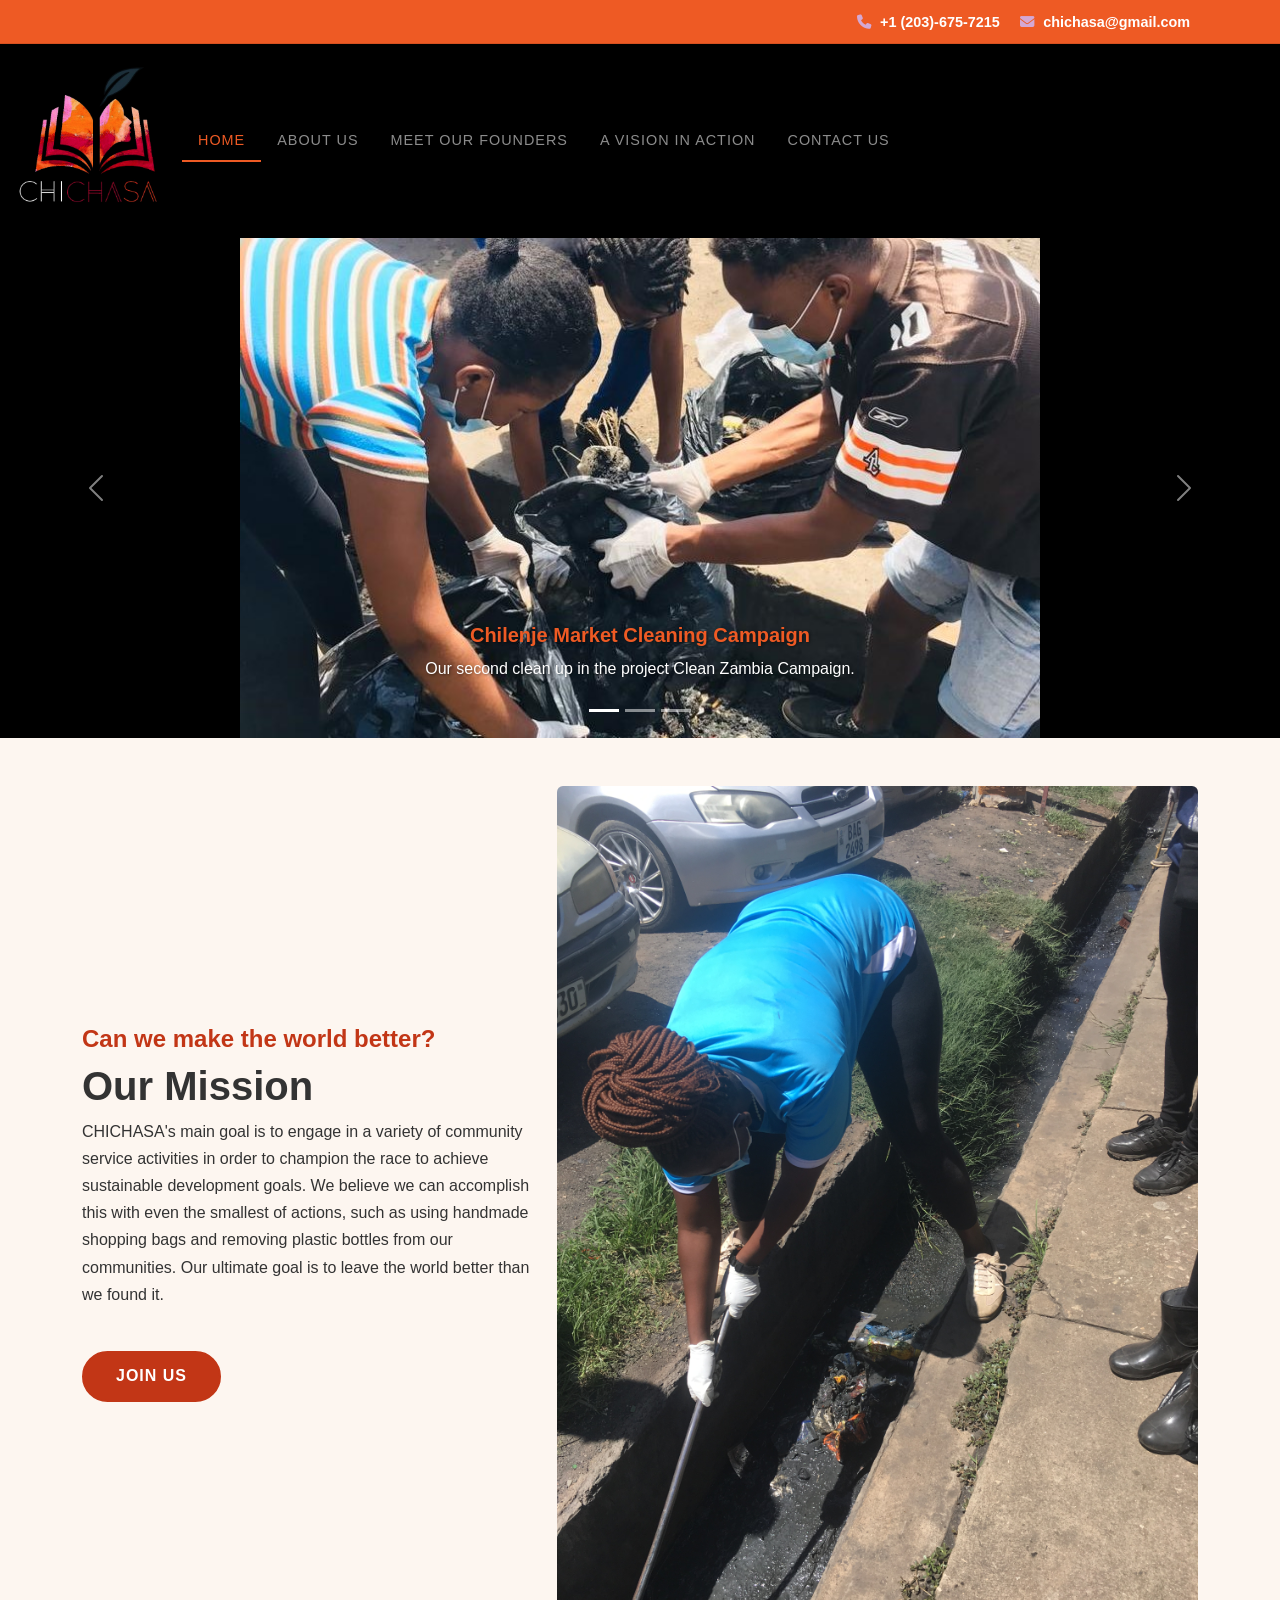
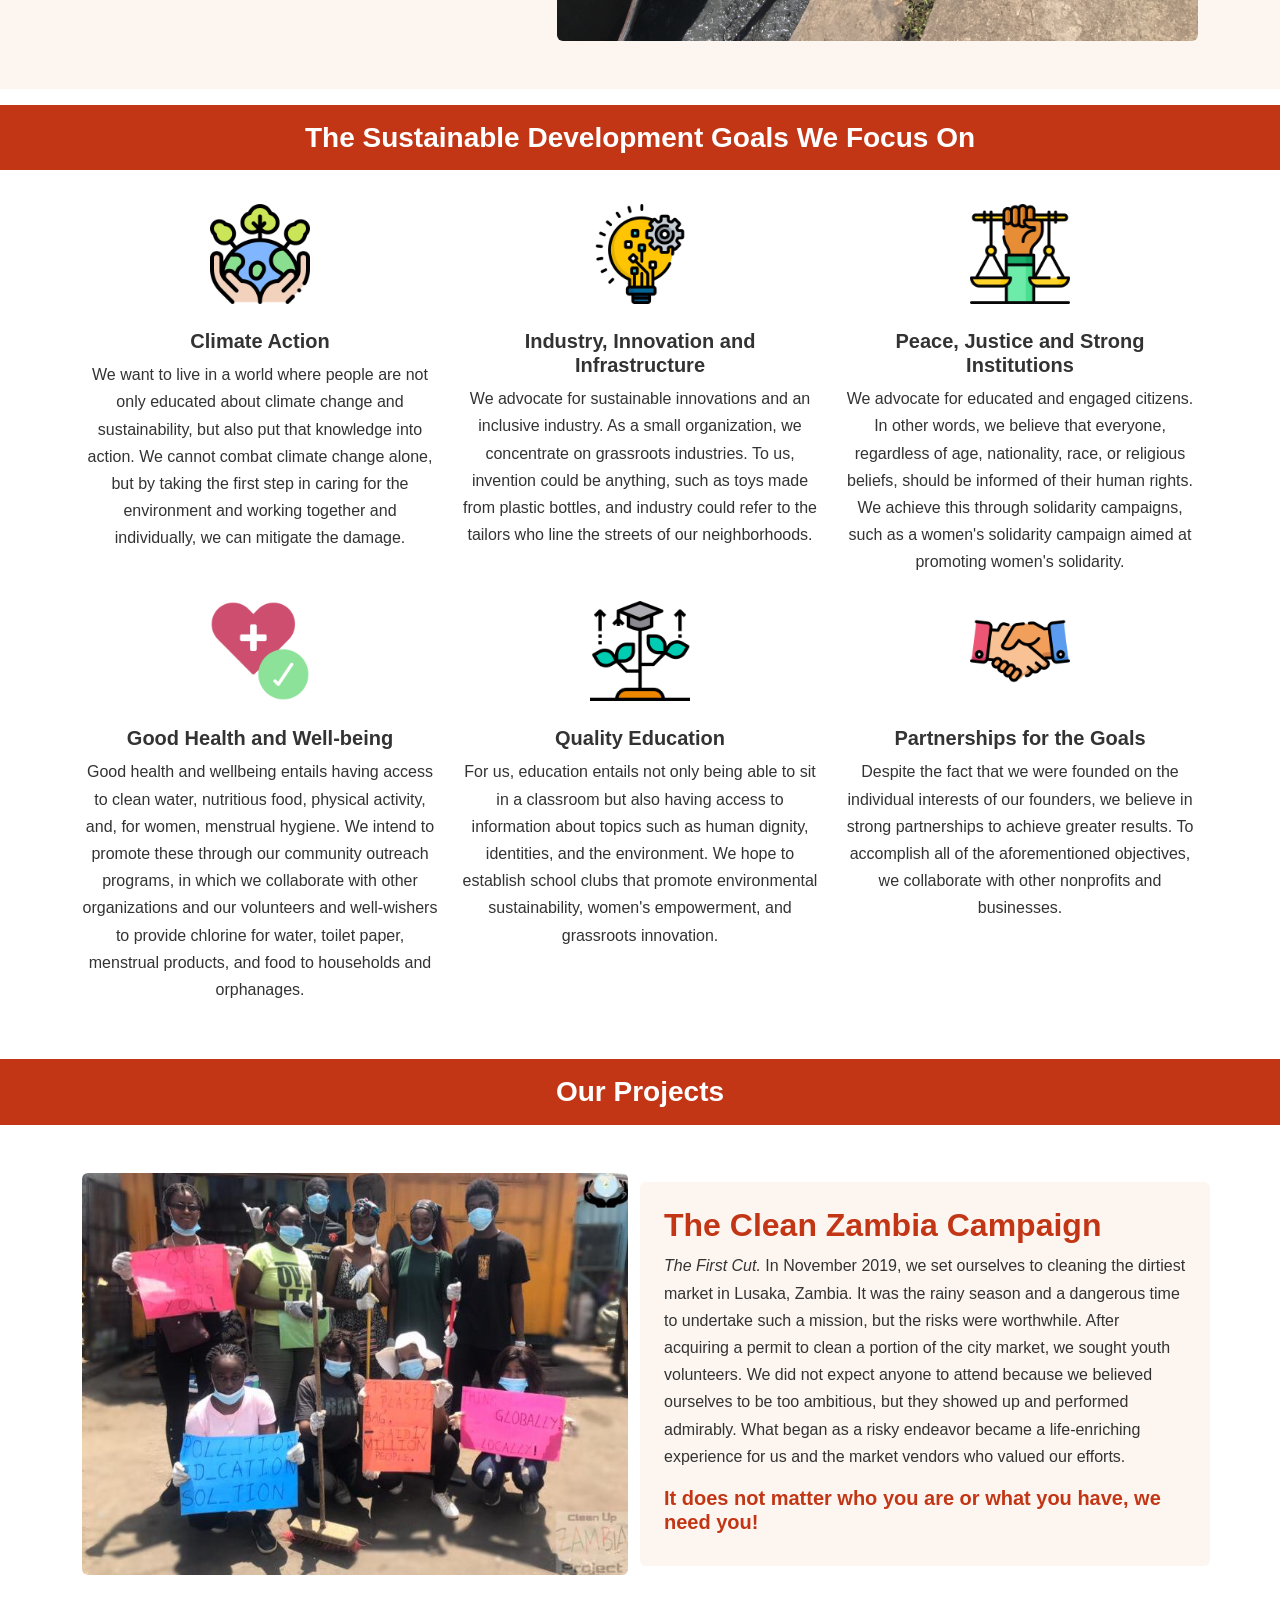
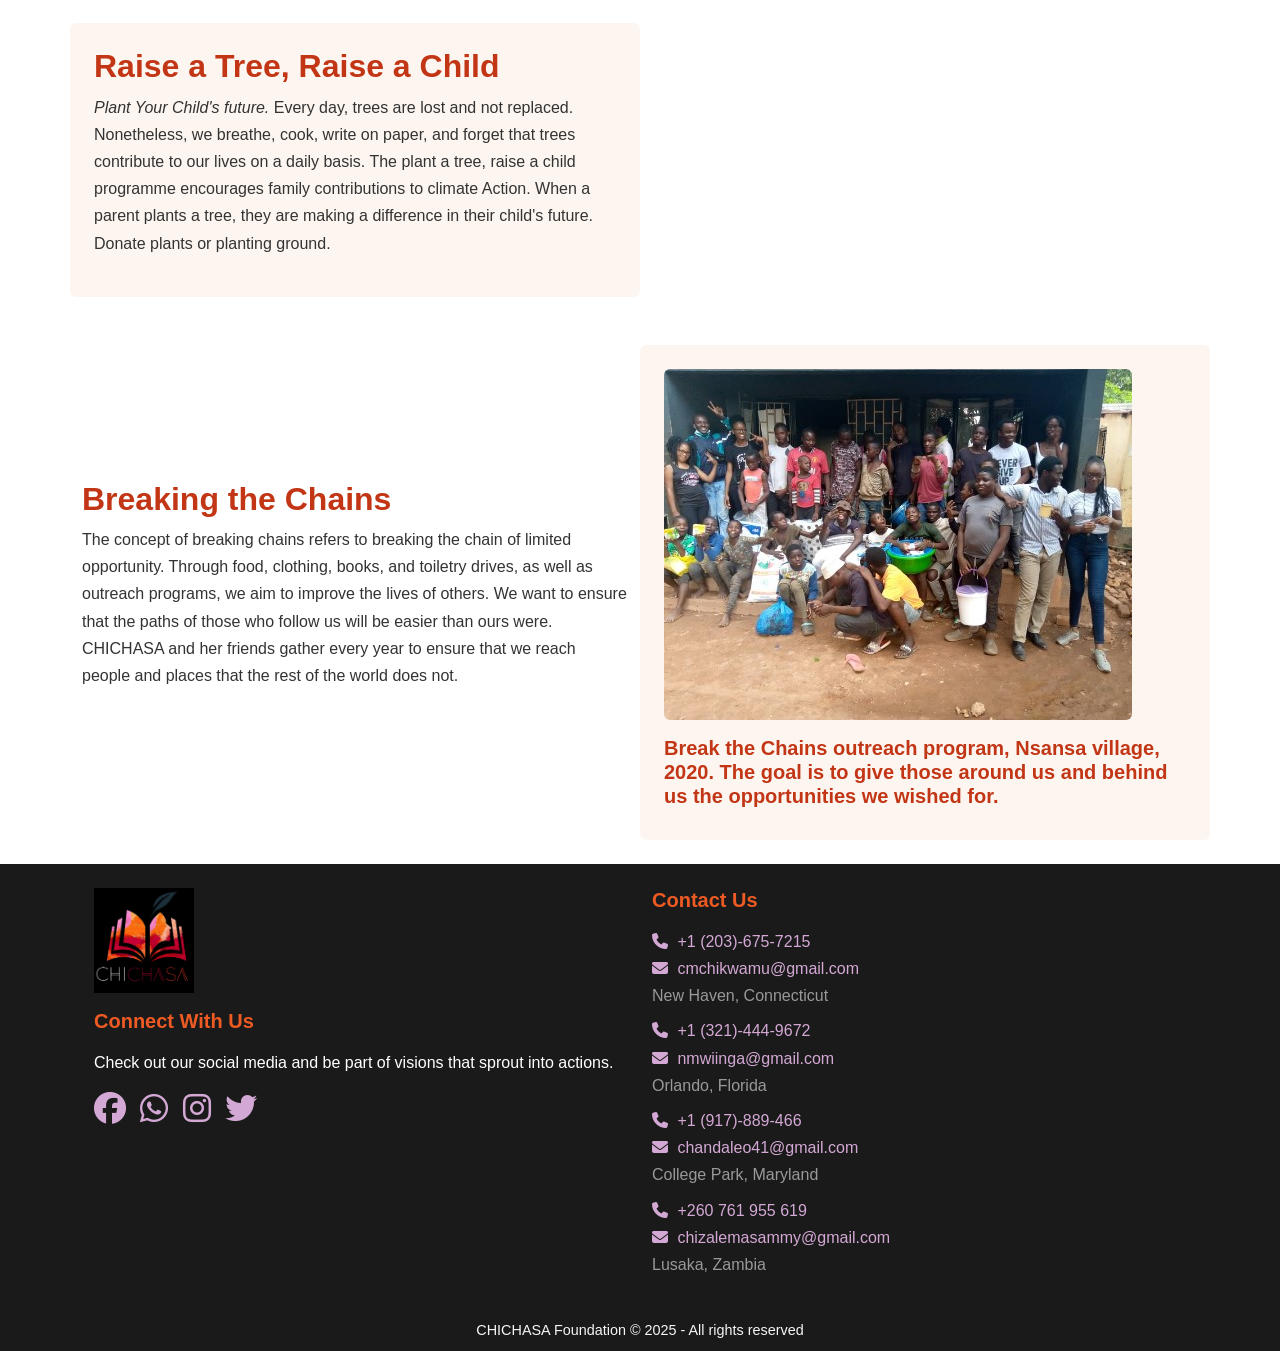
==== commit a58e529d: "Fix SDG icons not displaying properly - Remove conflicting p-5 padding class from icon images - Incr" ====
--- a/index.html
+++ b/index.html
@@ -138,21 +138,21 @@
         <div class="container mt-4">
           <div class="row">
             <div class="col-md-4 text-center" data-aos="fade-up">
-              <img class="img-fluid p-5 size-img" src="save-the-planet.png" alt="Climate Action icon - globe with leaves">
+              <img class="img-fluid size-img" src="save-the-planet.png" alt="Climate Action icon - globe with leaves">
               <h5>Climate Action</h5>
               <p>
                 We want to live in a world where people are not only educated about climate change and sustainability, but also put that knowledge into action. We cannot combat climate change alone, but by taking the first step in caring for the environment and working together and individually, we can mitigate the damage.
               </p>
             </div>
             <div class="col-md-4 text-center" data-aos="fade-up" data-aos-delay="100">
-              <img class="img-fluid p-5 size-img" src="innovation.png" alt="Innovation icon - lightbulb with gears">
+              <img class="img-fluid size-img" src="innovation.png" alt="Innovation icon - lightbulb with gears">
               <h5>Industry, Innovation and Infrastructure</h5>
               <p>
                 We advocate for sustainable innovations and an inclusive industry. As a small organization, we concentrate on grassroots industries. To us, invention could be anything, such as toys made from plastic bottles, and industry could refer to the tailors who line the streets of our neighborhoods.
               </p>
             </div>
             <div class="col-md-4 text-center" data-aos="fade-up" data-aos-delay="200">
-              <img class="img-fluid p-5 size-img" src="civil-right.png" alt="Peace and Justice icon - scales of justice">
+              <img class="img-fluid size-img" src="civil-right.png" alt="Peace and Justice icon - scales of justice">
               <h5>Peace, Justice and Strong Institutions</h5>
               <p>
                 We advocate for educated and engaged citizens. In other words, we believe that everyone, regardless of age, nationality, race, or religious beliefs, should be informed of their human rights. We achieve this through solidarity campaigns, such as a women's solidarity campaign aimed at promoting women's solidarity.
@@ -161,21 +161,21 @@
           </div>
           <div class="row">
             <div class="col-md-4 text-center" data-aos="fade-up">
-              <img class="img-fluid p-5 size-img" src="healthy.png" alt="Health and Well-being icon - heart with medical cross">
+              <img class="img-fluid size-img" src="healthy.png" alt="Health and Well-being icon - heart with medical cross">
               <h5>Good Health and Well-being</h5>
               <p>
                 Good health and wellbeing entails having access to clean water, nutritious food, physical activity, and, for women, menstrual hygiene. We intend to promote these through our community outreach programs, in which we collaborate with other organizations and our volunteers and well-wishers to provide chlorine for water, toilet paper, menstrual products, and food to households and orphanages.
               </p>
             </div>
             <div class="col-md-4 text-center" data-aos="fade-up" data-aos-delay="100">
-              <img class="img-fluid p-5 size-img" src="quality.png" alt="Quality Education icon - open book">
+              <img class="img-fluid size-img" src="quality.png" alt="Quality Education icon - open book">
               <h5>Quality Education</h5>
               <p>
                 For us, education entails not only being able to sit in a classroom but also having access to information about topics such as human dignity, identities, and the environment. We hope to establish school clubs that promote environmental sustainability, women's empowerment, and grassroots innovation.
               </p>
             </div>
             <div class="col-md-4 text-center" data-aos="fade-up" data-aos-delay="200">
-              <img class="img-fluid p-5 size-img" src="handshake.png" alt="Partnership icon - two hands shaking">
+              <img class="img-fluid size-img" src="handshake.png" alt="Partnership icon - two hands shaking">
               <h5>Partnerships for the Goals</h5>
               <p>
                 Despite the fact that we were founded on the individual interests of our founders, we believe in strong partnerships to achieve greater results. To accomplish all of the aforementioned objectives, we collaborate with other nonprofits and businesses.
--- a/FinalStyles.css
+++ b/FinalStyles.css
@@ -127,8 +127,11 @@
 
 /* ===== SDG Icon Sizes ===== */
 .size-img {
-    width: 100px;
-    padding: 5px;
+    width: 120px;
+    height: 120px;
+    padding: 10px;
+    margin-bottom: 15px;
+    object-fit: contain;
 }
 
 /* ===== Cards ===== */
@@ -146,8 +149,10 @@
 }
 
 .card-img-top {
-    height: 300px;
-    object-fit: cover;
+    height: 350px;
+    object-fit: contain;
+    background-color: var(--light-bg);
+    padding: 10px;
 }
 
 .card-title {
@@ -164,7 +169,8 @@
 /* ===== Carousel ===== */
 .carousel-item img {
     max-height: 500px;
-    object-fit: cover;
+    object-fit: contain;
+    background-color: #000;
 }
 
 .carousel-caption h5 {
@@ -343,10 +349,12 @@
 @media screen and (max-width: 768px) {
     .carousel-item img {
         max-height: 300px;
+        object-fit: contain;
     }
 
     .card-img-top {
-        height: 200px;
+        height: 250px;
+        object-fit: contain;
     }
 
     h1 {
